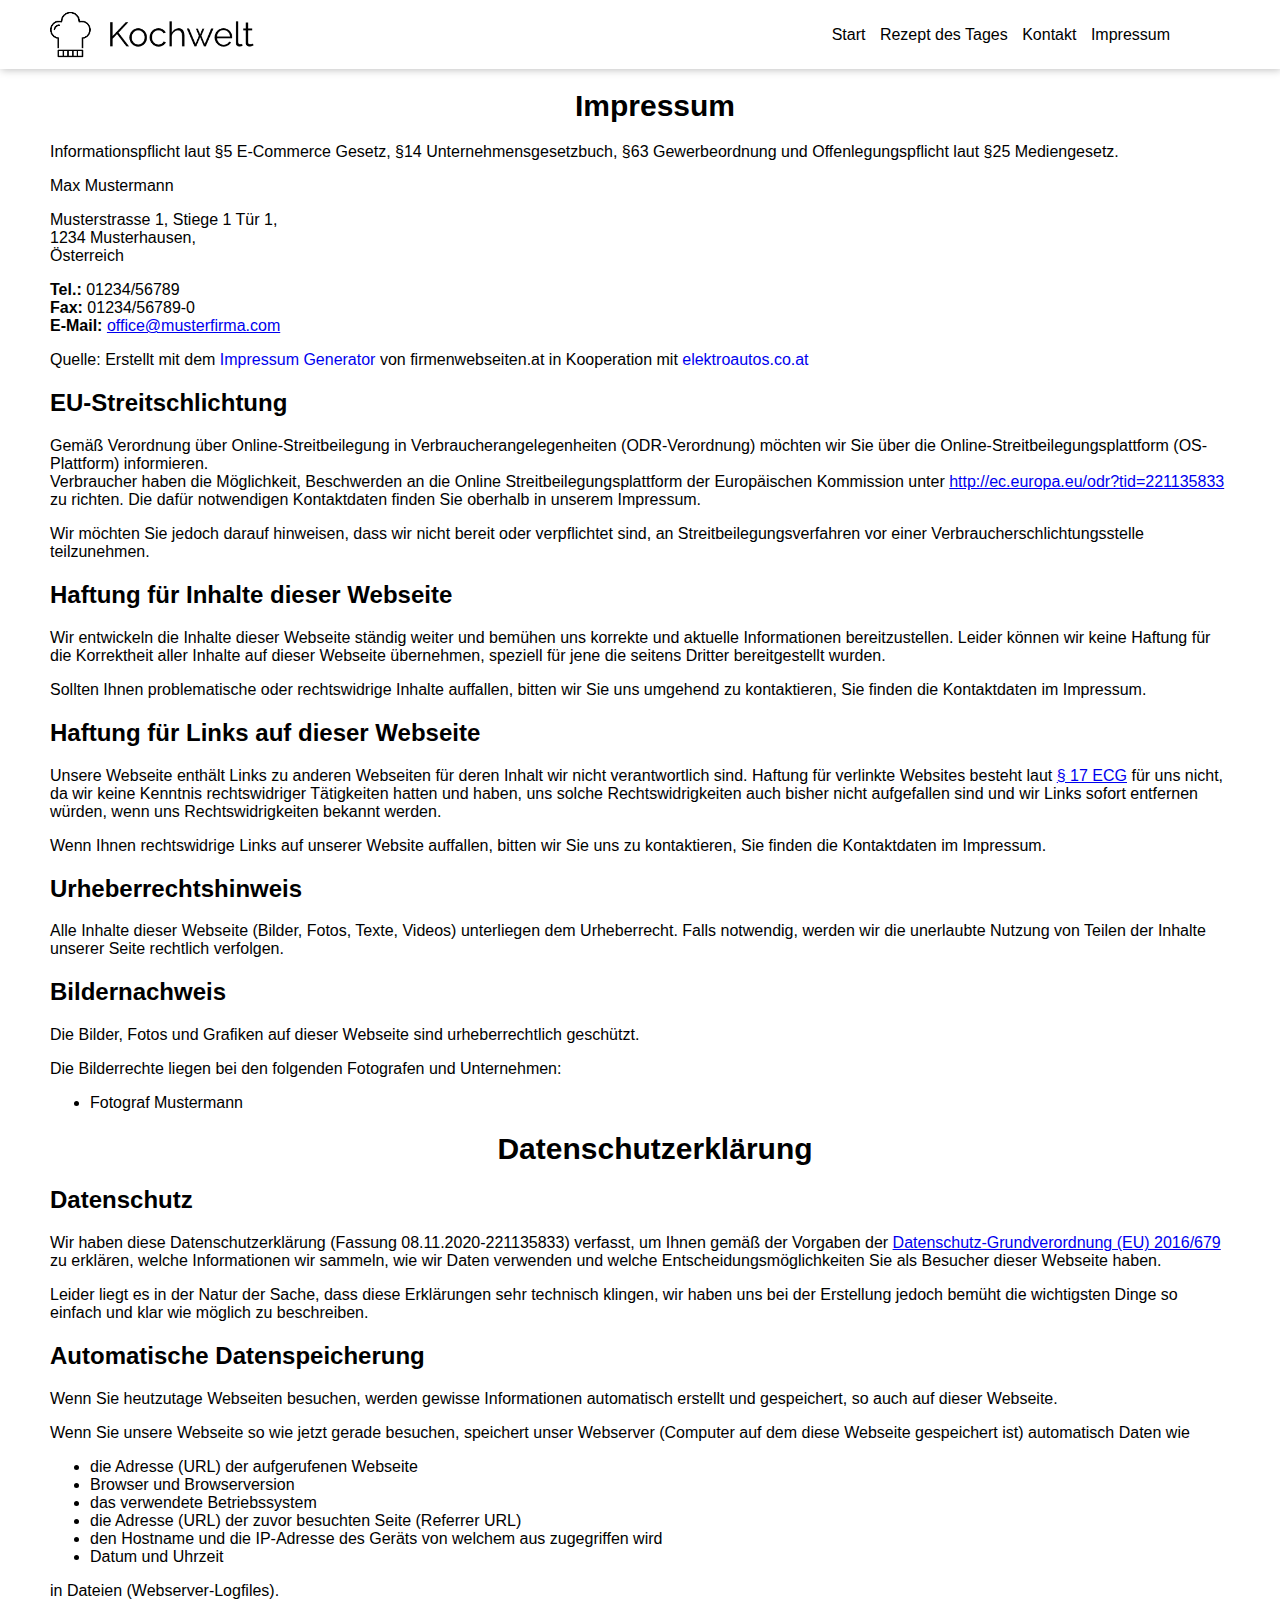
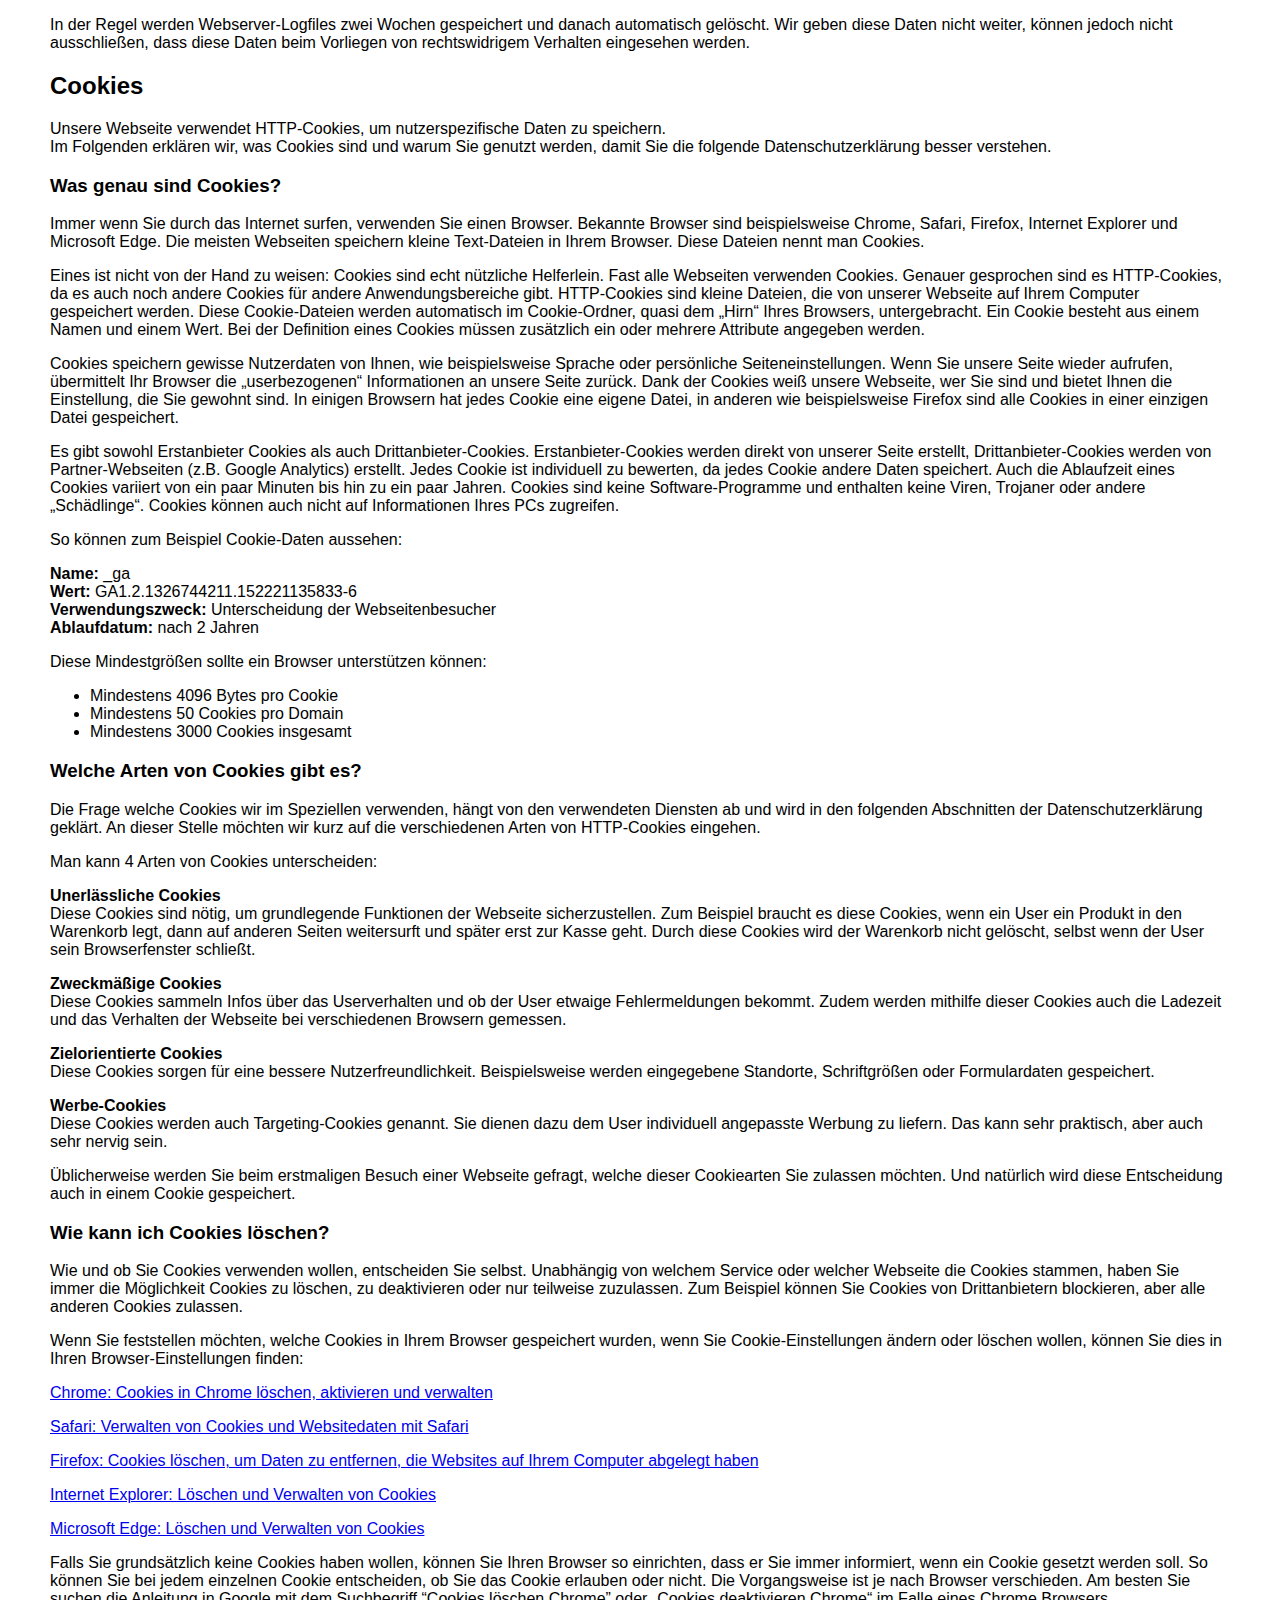
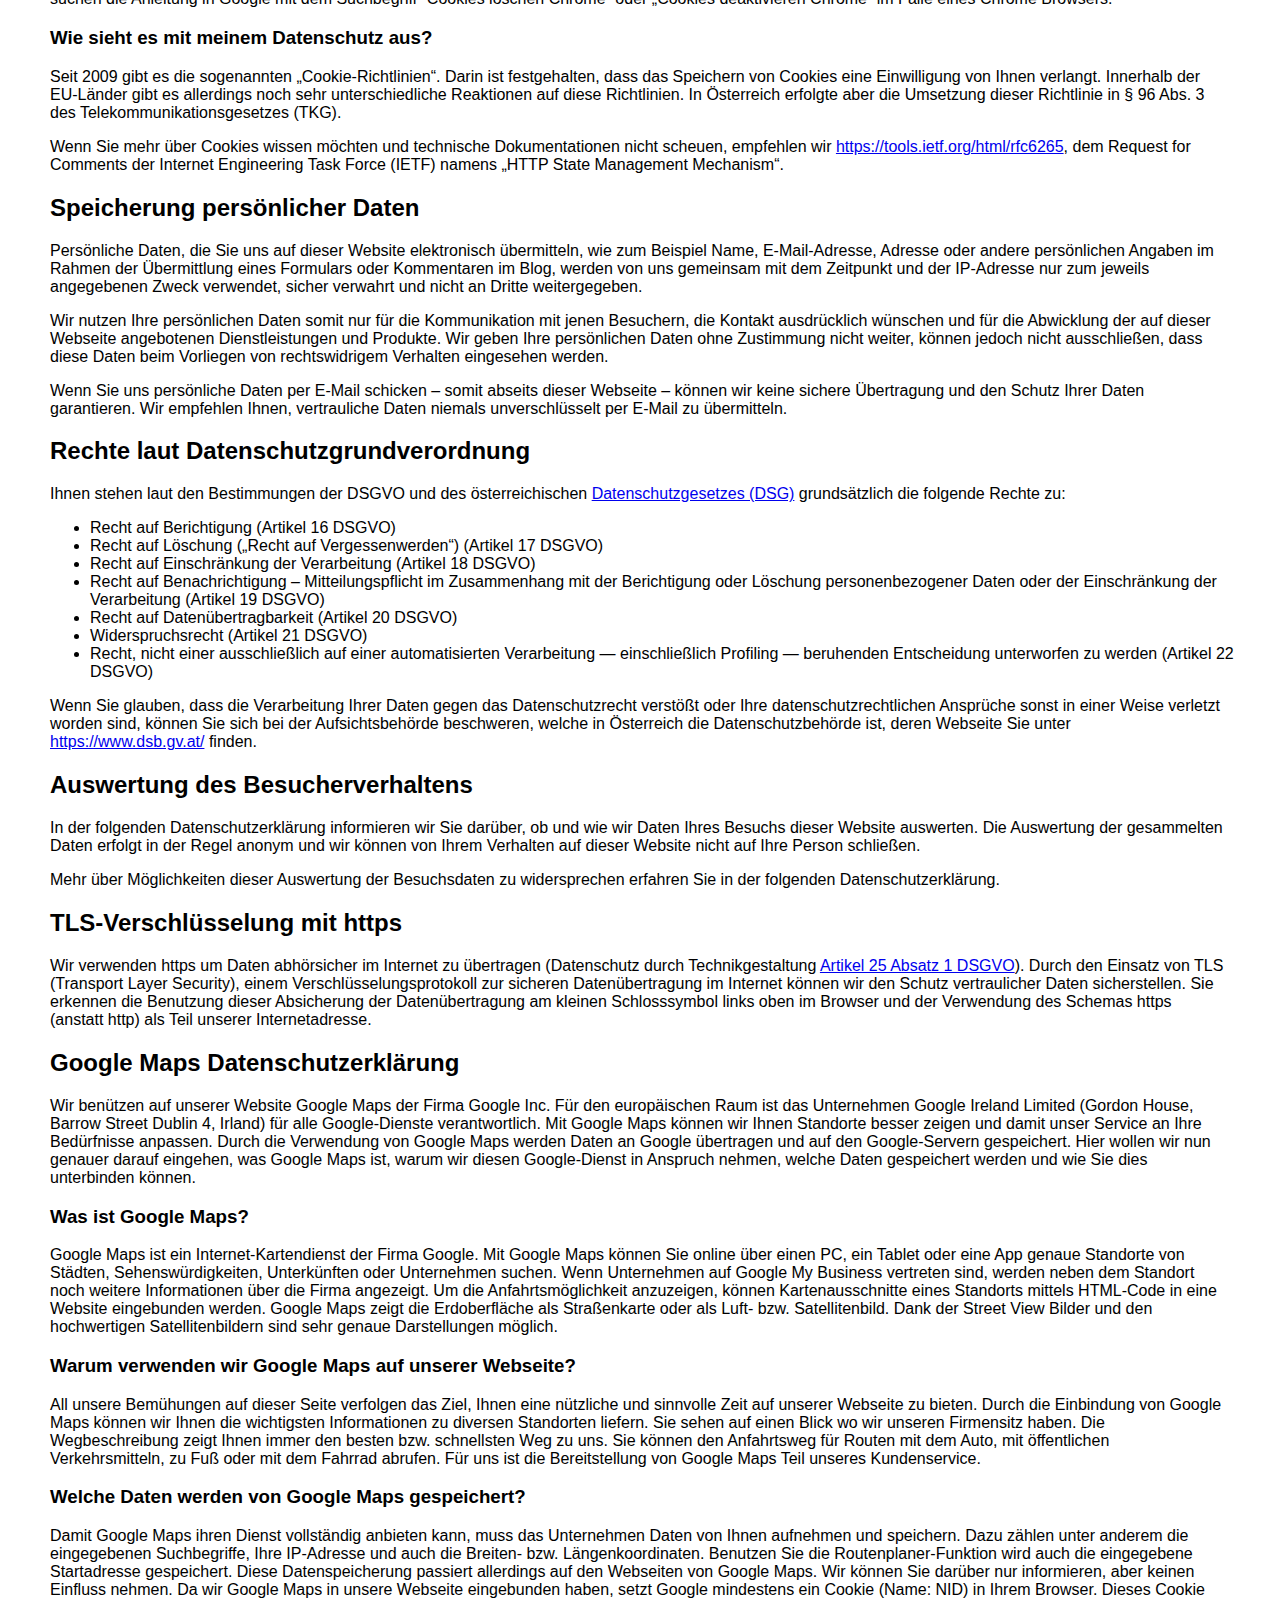
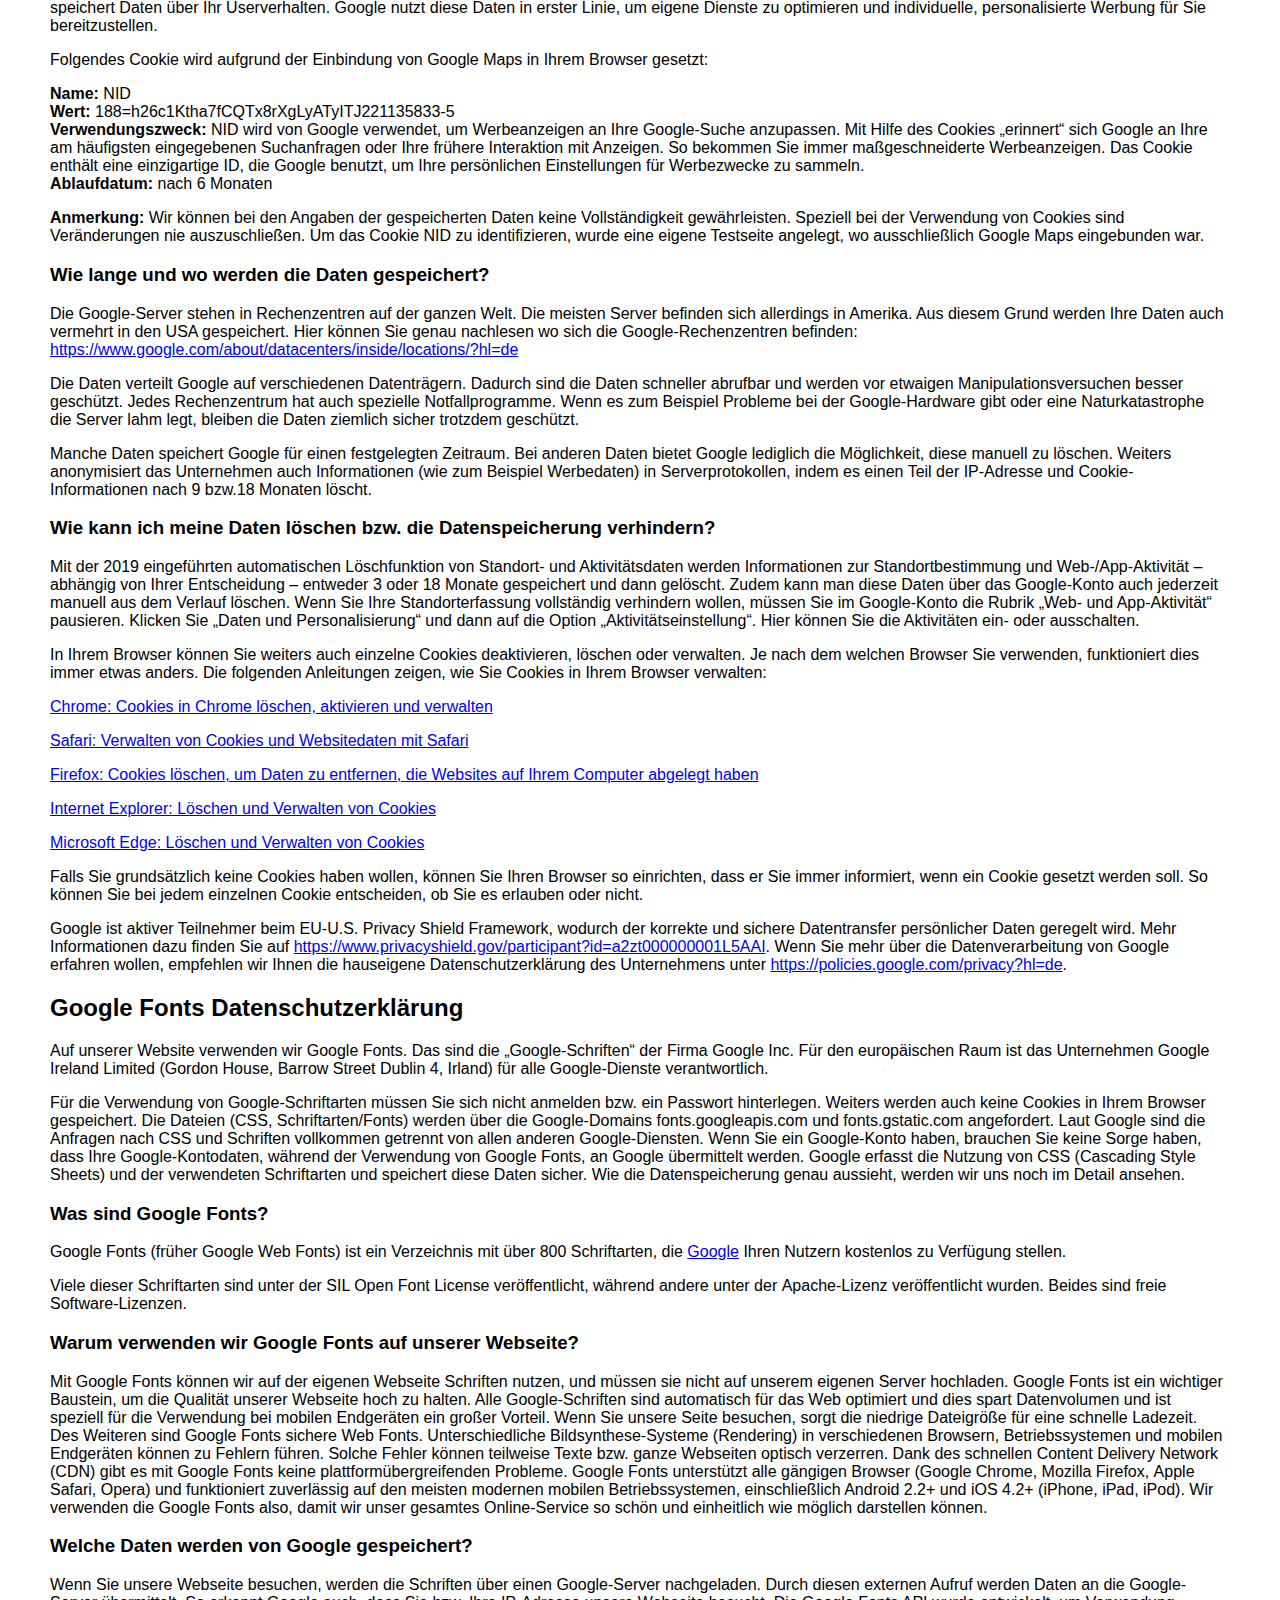
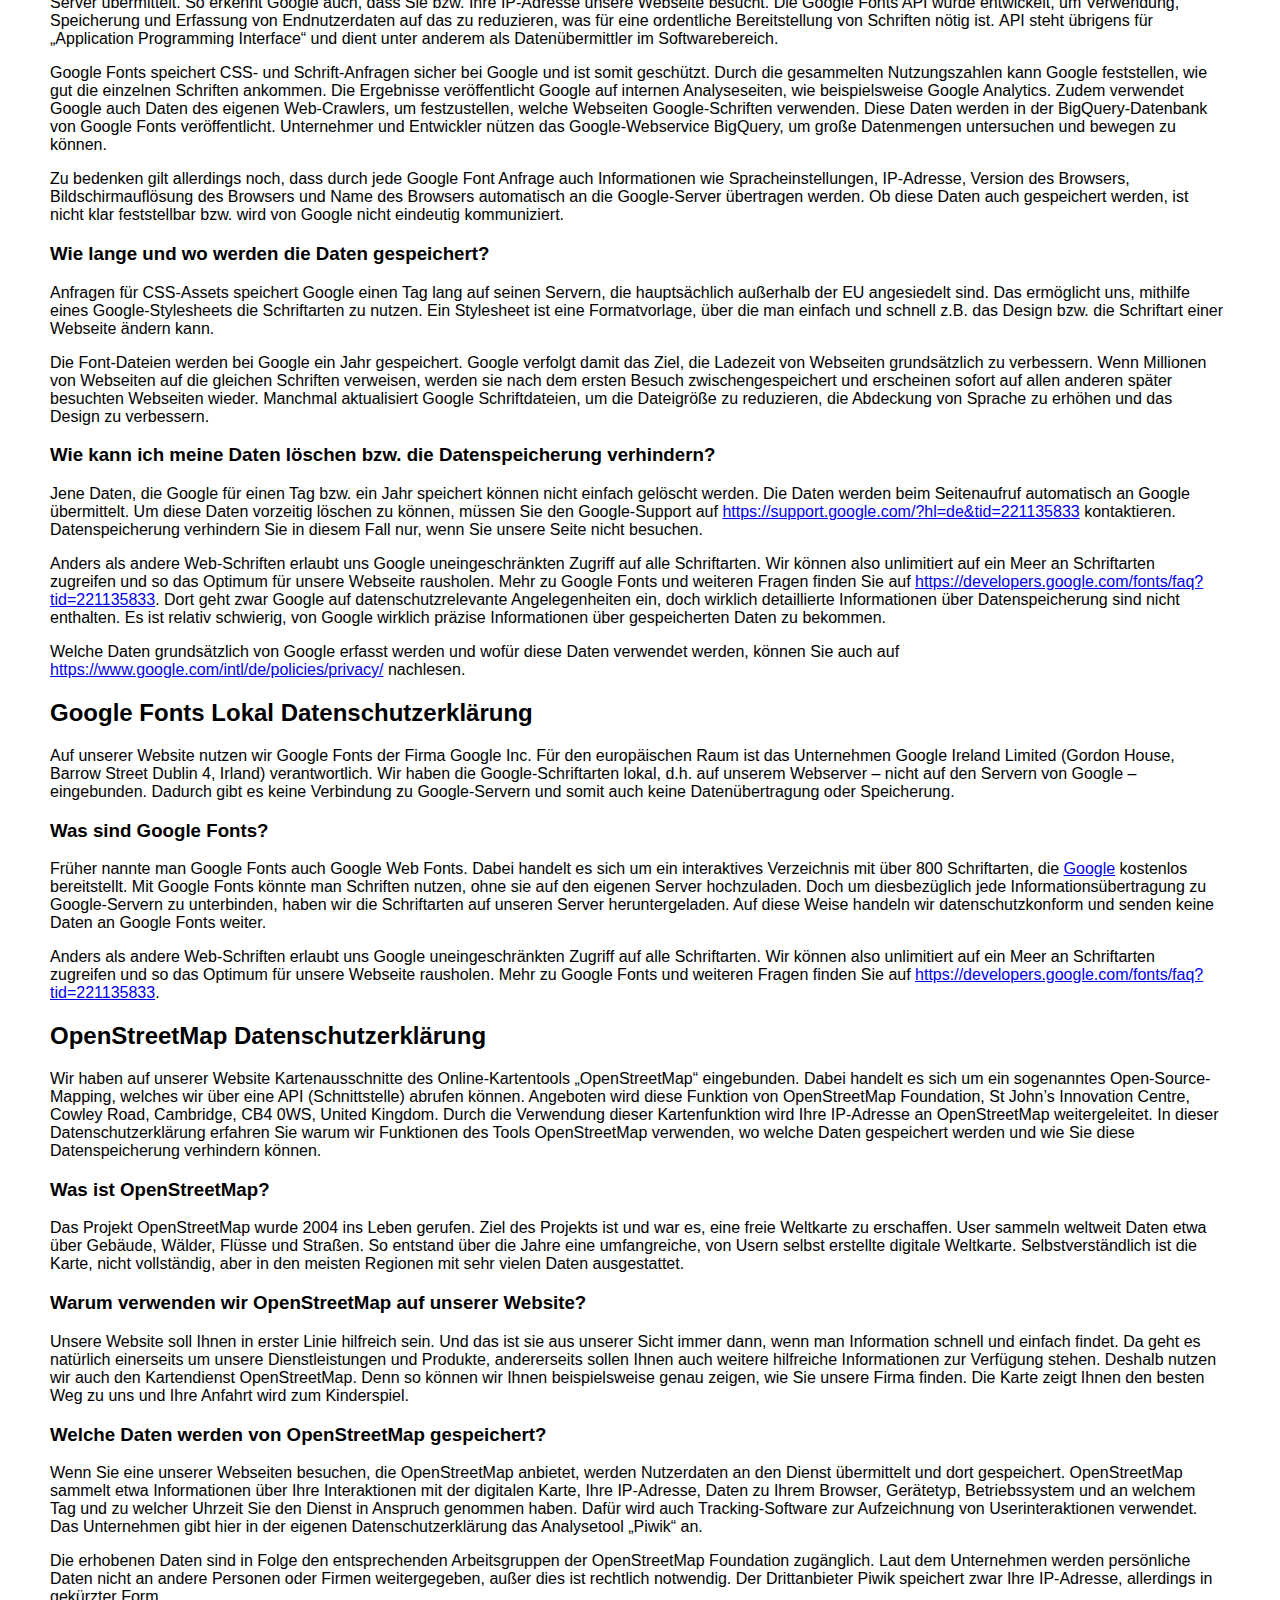
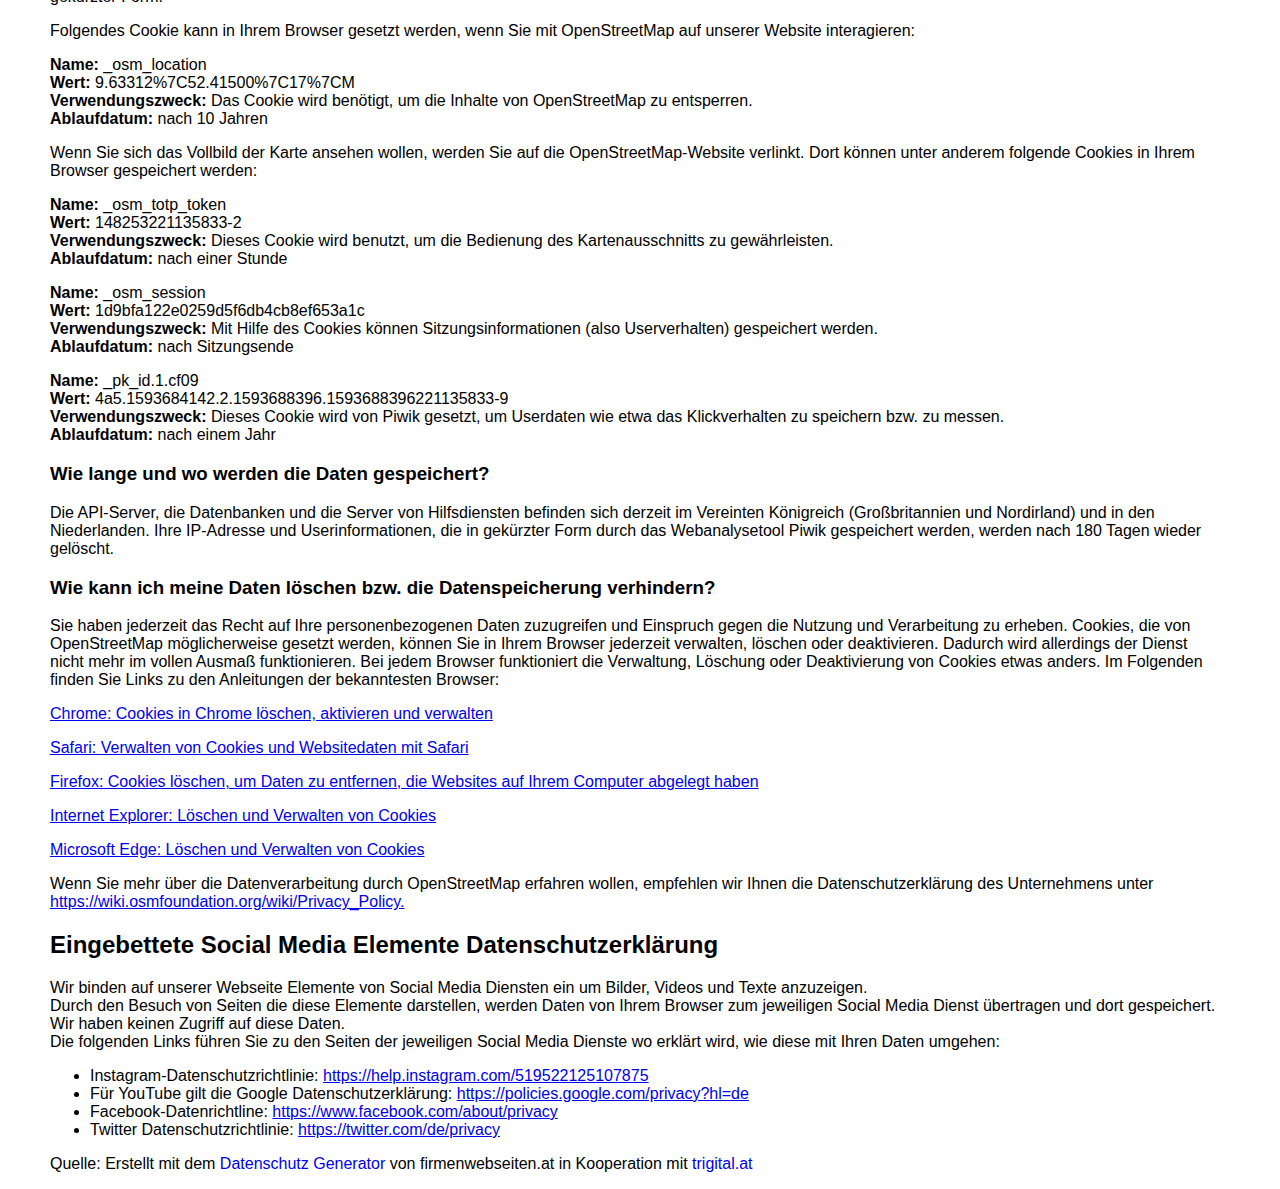
==== impressum.html @ 12440392 "second commit" ====
<html>
<head>
    <meta charset='utf-8'>
    <meta http-equiv='X-UA-Compatible' content='IE=edge'>
    <title>Impressum</title>
    <link rel="icon" href="img/logo-favicon.ico" type="image/x-icon">
    <meta name='viewport' content='width=device-width, initial-scale=1'>
    <link rel='stylesheet' type='text/css' media='screen' href='main.css'>
    <script src='main.js'></script>
    <script src="kochwelt.js"></script>
    <link rel="stylesheet" href="footer-menu.css">
    <link rel="stylesheet" href="kochwelt.css">
    <style>
        body {
            font-family: 'Raleway', sans-serif;
            
        }
        .impressum1{
            padding-left: 50px;
            padding-right: 20px;
        }
    </style>

</head>
<body>

    <div class="overflow-hidden">
        <!-- Menu Responsive -->
        <img onclick="showMenu()" class="menu-bar" src="img/bars-solid.svg">
        <div class="overlay-menu" id="menu">
            <a href="index.html">Start</a>
            <a href="rezeptdestages.html">Rezept des Tages</a>
            <a onclick="buttonClose()" href="#contact">Kontakt</a>
            <a onclick="buttonClose()" href="impressum.html">Impressum</a>

            <button onclick="buttonClose()" class="close-button">
                Close
            </button>

        </div>

        <div class="Menu" class="show-menu" id="menu">
            <a href="index.html"><img src="img/logo.png"></a>
            <div class="menu-links">
                <a href="index.html">Start</a>
                <a href="rezeptdestages.html">Rezept des Tages</a>
                <a href="#contact">Kontakt</a>
                <a href="impressum.html">Impressum</a>
            </div>
        </div>
<div class="impressum1">
    <h1 class="adsimple-221135833">Impressum</h1>
    <p class="adsimple-221135833">Informationspflicht laut §5 E-Commerce Gesetz, §14 Unternehmensgesetzbuch, §63 Gewerbeordnung und Offenlegungspflicht laut §25 Mediengesetz.</p>
    <p class="adsimple-221135833">
    <p>Max Mustermann</p>
    <p class="adsimple-221135833">Musterstrasse 1, Stiege 1 Tür 1, <br />1234 Musterhausen, <br />Österreich</p>
    <p class="adsimple-221135833">
    <strong>Tel.:</strong> 01234/56789<br />
    <strong>Fax:</strong> 01234/56789-0<br />
    <strong>E-Mail:</strong> <a href="mailto:office@musterfirma.com">office@musterfirma.com</a>
    </p>
    <p style="margin-top:15px;">Quelle: Erstellt mit dem <a title="Impressum Generator von firmenwebseiten.at" href="https://www.firmenwebseiten.at/impressum-generator/" target="_blank" rel="follow" style="text-decoration:none;">Impressum Generator</a> von firmenwebseiten.at in Kooperation mit <a href="https://www.elektroautos.co.at" target="_blank" rel="follow" title="" style="text-decoration:none;">elektroautos.co.at</a>
    </p>
    <h2 class="adsimple-221135833">EU-Streitschlichtung</h2>
    <p>Gemäß Verordnung über Online-Streitbeilegung in Verbraucherangelegenheiten (ODR-Verordnung) möchten wir Sie über die Online-Streitbeilegungsplattform (OS-Plattform) informieren.<br />
    Verbraucher haben die Möglichkeit, Beschwerden an die Online Streitbeilegungsplattform der Europäischen Kommission unter <a class="adsimple-221135833" href="https://ec.europa.eu/consumers/odr/main/index.cfm?event=main.home2.show&lng=DE"  target="_blank"  class="external" rel="nofollow">http://ec.europa.eu/odr?tid=221135833</a> zu richten. Die dafür notwendigen Kontaktdaten finden Sie oberhalb in unserem Impressum.</p>
    <p>Wir möchten Sie jedoch darauf hinweisen, dass wir nicht bereit oder verpflichtet sind, an Streitbeilegungsverfahren vor einer Verbraucherschlichtungsstelle teilzunehmen.</p>
    <h2 class="adsimple-221135833">Haftung für Inhalte dieser Webseite</h2>
    <p>Wir entwickeln die Inhalte dieser Webseite ständig weiter und bemühen uns korrekte und aktuelle Informationen bereitzustellen. Leider können wir keine Haftung für die Korrektheit aller Inhalte auf dieser Webseite übernehmen, speziell für jene die seitens Dritter bereitgestellt wurden.</p>
    <p>Sollten Ihnen problematische oder rechtswidrige Inhalte auffallen, bitten wir Sie uns umgehend zu kontaktieren, Sie finden die Kontaktdaten im Impressum.</p>
    <h2 class="adsimple-221135833">Haftung für Links auf dieser Webseite</h2>
    <p>Unsere Webseite enthält Links zu anderen Webseiten für deren Inhalt wir nicht verantwortlich sind. Haftung für verlinkte Websites besteht laut <a class="adsimple-221135833" href="https://www.ris.bka.gv.at/Dokument.wxe?Abfrage=Bundesnormen&Dokumentnummer=NOR40025813&tid=221135833" target="_blank" rel="noopener nofollow" class="external">§ 17 ECG</a> für uns nicht, da wir keine Kenntnis rechtswidriger Tätigkeiten hatten und haben, uns solche Rechtswidrigkeiten auch bisher nicht aufgefallen sind und wir Links sofort entfernen würden, wenn uns Rechtswidrigkeiten bekannt werden.</p>
    <p>Wenn Ihnen rechtswidrige Links auf unserer Website auffallen, bitten wir Sie uns zu kontaktieren, Sie finden die Kontaktdaten im Impressum.</p>
    <h2 class="adsimple-221135833">Urheberrechtshinweis</h2>
    <p>Alle Inhalte dieser Webseite (Bilder, Fotos, Texte, Videos) unterliegen dem Urheberrecht. Falls notwendig, werden wir die unerlaubte Nutzung von Teilen der Inhalte unserer Seite rechtlich verfolgen.</p>
    <h2 class="adsimple-221135833">Bildernachweis</h2>
    <p>Die Bilder, Fotos und Grafiken auf dieser Webseite sind urheberrechtlich geschützt.</p>
    <p>Die Bilderrechte liegen bei den folgenden Fotografen und Unternehmen:</p>
    <ul class="adsimple-221135833">
    <li class="adsimple-221135833">Fotograf Mustermann</li>
    </ul>
    <h1 class="adsimple-221135833">Datenschutzerklärung</h1>
    <h2 class="adsimple-221135833">Datenschutz</h2>
    <p>Wir haben diese Datenschutzerklärung (Fassung 08.11.2020-221135833) verfasst, um Ihnen gemäß der Vorgaben der <a class="adsimple-221135833" href="https://eur-lex.europa.eu/legal-content/DE/ALL/?uri=celex%3A32016R0679&tid=221135833" target="_blank" rel="noopener noreferrer nofollow" class="external">Datenschutz-Grundverordnung (EU) 2016/679</a> zu erklären, welche Informationen wir sammeln, wie wir Daten verwenden und welche Entscheidungsmöglichkeiten Sie als Besucher dieser Webseite haben.</p>
    <p>Leider liegt es in der Natur der Sache, dass diese Erklärungen sehr technisch klingen, wir haben uns bei der Erstellung jedoch bemüht die wichtigsten Dinge so einfach und klar wie möglich zu beschreiben.</p>
    <h2 class="adsimple-221135833">Automatische Datenspeicherung</h2>
    <p>Wenn Sie heutzutage Webseiten besuchen, werden gewisse Informationen automatisch erstellt und gespeichert, so auch auf dieser Webseite.</p>
    <p>Wenn Sie unsere Webseite so wie jetzt gerade besuchen, speichert unser Webserver (Computer auf dem diese Webseite gespeichert ist) automatisch Daten wie</p>
    <ul class="adsimple-221135833">
    <li class="adsimple-221135833">die Adresse (URL) der aufgerufenen Webseite</li>
    <li class="adsimple-221135833">Browser und Browserversion</li>
    <li class="adsimple-221135833">das verwendete Betriebssystem</li>
    <li class="adsimple-221135833">die Adresse (URL) der zuvor besuchten Seite (Referrer URL)</li>
    <li class="adsimple-221135833">den Hostname und die IP-Adresse des Geräts von welchem aus zugegriffen wird</li>
    <li class="adsimple-221135833">Datum und Uhrzeit</li>
    </ul>
    <p>in Dateien (Webserver-Logfiles).</p>
    <p>In der Regel werden Webserver-Logfiles zwei Wochen gespeichert und danach automatisch gelöscht. Wir geben diese Daten nicht weiter, können jedoch nicht ausschließen, dass diese Daten beim Vorliegen von rechtswidrigem Verhalten eingesehen werden.</p>
    <h2 class="adsimple-221135833">Cookies</h2>
    <p>Unsere Webseite verwendet HTTP-Cookies, um nutzerspezifische Daten zu speichern.<br />
    Im Folgenden erklären wir, was Cookies sind und warum Sie genutzt werden, damit Sie die folgende Datenschutzerklärung besser verstehen.</p>
    <h3 class="adsimple-221135833">Was genau sind Cookies?</h3>
    <p>Immer wenn Sie durch das Internet surfen, verwenden Sie einen Browser. Bekannte Browser sind beispielsweise Chrome, Safari, Firefox, Internet Explorer und Microsoft Edge. Die meisten Webseiten speichern kleine Text-Dateien in Ihrem Browser. Diese Dateien nennt man Cookies.</p>
    <p>Eines ist nicht von der Hand zu weisen: Cookies sind echt nützliche Helferlein. Fast alle Webseiten verwenden Cookies. Genauer gesprochen sind es HTTP-Cookies, da es auch noch andere Cookies für andere Anwendungsbereiche gibt. HTTP-Cookies sind kleine Dateien, die von unserer Webseite auf Ihrem Computer gespeichert werden. Diese Cookie-Dateien werden automatisch im Cookie-Ordner, quasi dem „Hirn“ Ihres Browsers, untergebracht. Ein Cookie besteht aus einem Namen und einem Wert. Bei der Definition eines Cookies müssen zusätzlich ein oder mehrere Attribute angegeben werden.</p>
    <p>Cookies speichern gewisse Nutzerdaten von Ihnen, wie beispielsweise Sprache oder persönliche Seiteneinstellungen. Wenn Sie unsere Seite wieder aufrufen, übermittelt Ihr Browser die „userbezogenen“ Informationen an unsere Seite zurück. Dank der Cookies weiß unsere Webseite, wer Sie sind und bietet Ihnen die Einstellung, die Sie gewohnt sind. In einigen Browsern hat jedes Cookie eine eigene Datei, in anderen wie beispielsweise Firefox sind alle Cookies in einer einzigen Datei gespeichert.</p>
    <p>Es gibt sowohl Erstanbieter Cookies als auch Drittanbieter-Cookies. Erstanbieter-Cookies werden direkt von unserer Seite erstellt, Drittanbieter-Cookies werden von Partner-Webseiten (z.B. Google Analytics) erstellt. Jedes Cookie ist individuell zu bewerten, da jedes Cookie andere Daten speichert. Auch die Ablaufzeit eines Cookies variiert von ein paar Minuten bis hin zu ein paar Jahren. Cookies sind keine Software-Programme und enthalten keine Viren, Trojaner oder andere „Schädlinge“. Cookies können auch nicht auf Informationen Ihres PCs zugreifen.</p>
    <p>So können zum Beispiel Cookie-Daten aussehen:</p>
    <p>
    <strong class="adsimple-221135833">Name:</strong> _ga<br />
    <strong class="adsimple-221135833">Wert:</strong> GA1.2.1326744211.152221135833-6<br />
    <strong class="adsimple-221135833">Verwendungszweck:</strong> Unterscheidung der Webseitenbesucher<br />
    <strong class="adsimple-221135833">Ablaufdatum:</strong> nach 2 Jahren</p>
    <p>Diese Mindestgrößen sollte ein Browser unterstützen können:</p>
    <ul class="adsimple-221135833">
    <li class="adsimple-221135833">Mindestens 4096 Bytes pro Cookie</li>
    <li class="adsimple-221135833">Mindestens 50 Cookies pro Domain</li>
    <li class="adsimple-221135833">Mindestens 3000 Cookies insgesamt</li>
    </ul>
    <h3 class="adsimple-221135833">Welche Arten von Cookies gibt es?</h3>
    <p>Die Frage welche Cookies wir im Speziellen verwenden, hängt von den verwendeten Diensten ab und wird in den folgenden Abschnitten der Datenschutzerklärung geklärt. An dieser Stelle möchten wir kurz auf die verschiedenen Arten von HTTP-Cookies eingehen.</p>
    <p>Man kann 4 Arten von Cookies unterscheiden:</p>
    <p>
    <strong class="adsimple-221135833">Unerlässliche Cookies<br />
    </strong>Diese Cookies sind nötig, um grundlegende Funktionen der Webseite sicherzustellen. Zum Beispiel braucht es diese Cookies, wenn ein User ein Produkt in den Warenkorb legt, dann auf anderen Seiten weitersurft und später erst zur Kasse geht. Durch diese Cookies wird der Warenkorb nicht gelöscht, selbst wenn der User sein Browserfenster schließt.</p>
    <p>
    <strong class="adsimple-221135833">Zweckmäßige Cookies<br />
    </strong>Diese Cookies sammeln Infos über das Userverhalten und ob der User etwaige Fehlermeldungen bekommt. Zudem werden mithilfe dieser Cookies auch die Ladezeit und das Verhalten der Webseite bei verschiedenen Browsern gemessen.</p>
    <p>
    <strong class="adsimple-221135833">Zielorientierte Cookies<br />
    </strong>Diese Cookies sorgen für eine bessere Nutzerfreundlichkeit. Beispielsweise werden eingegebene Standorte, Schriftgrößen oder Formulardaten gespeichert.</p>
    <p>
    <strong class="adsimple-221135833">Werbe-Cookies<br />
    </strong>Diese Cookies werden auch Targeting-Cookies genannt. Sie dienen dazu dem User individuell angepasste Werbung zu liefern. Das kann sehr praktisch, aber auch sehr nervig sein.</p>
    <p>Üblicherweise werden Sie beim erstmaligen Besuch einer Webseite gefragt, welche dieser Cookiearten Sie zulassen möchten. Und natürlich wird diese Entscheidung auch in einem Cookie gespeichert.</p>
    <h3 class="adsimple-221135833">Wie kann ich Cookies löschen?</h3>
    <p>Wie und ob Sie Cookies verwenden wollen, entscheiden Sie selbst. Unabhängig von welchem Service oder welcher Webseite die Cookies stammen, haben Sie immer die Möglichkeit Cookies zu löschen, zu deaktivieren oder nur teilweise zuzulassen. Zum Beispiel können Sie Cookies von Drittanbietern blockieren, aber alle anderen Cookies zulassen.</p>
    <p>Wenn Sie feststellen möchten, welche Cookies in Ihrem Browser gespeichert wurden, wenn Sie Cookie-Einstellungen ändern oder löschen wollen, können Sie dies in Ihren Browser-Einstellungen finden:</p>
    <p>
    <a class="adsimple-221135833" href="https://support.google.com/chrome/answer/95647?tid=221135833" target="_blank" rel="noopener noreferrer nofollow" class="external">Chrome: Cookies in Chrome löschen, aktivieren und verwalten</a>
    </p>
    <p>
    <a class="adsimple-221135833" href="https://support.apple.com/de-at/guide/safari/sfri11471/mac?tid=221135833" target="_blank" rel="noopener noreferrer nofollow" class="external">Safari: Verwalten von Cookies und Websitedaten mit Safari</a>
    </p>
    <p>
    <a class="adsimple-221135833" href="https://support.mozilla.org/de/kb/cookies-und-website-daten-in-firefox-loschen?tid=221135833" target="_blank" rel="noopener noreferrer nofollow" class="external">Firefox: Cookies löschen, um Daten zu entfernen, die Websites auf Ihrem Computer abgelegt haben</a>
    </p>
    <p>
    <a class="adsimple-221135833" href="https://support.microsoft.com/de-at/help/17442/windows-internet-explorer-delete-manage-cookies?tid=221135833" target="_blank" rel="noopener noreferrer nofollow" class="external">Internet Explorer: Löschen und Verwalten von Cookies</a>
    </p>
    <p>
    <a class="adsimple-221135833" href="https://support.microsoft.com/de-at/help/4027947/windows-delete-cookies?tid=221135833" target="_blank" rel="noopener noreferrer nofollow" class="external">Microsoft Edge: Löschen und Verwalten von Cookies</a>
    </p>
    <p>Falls Sie grundsätzlich keine Cookies haben wollen, können Sie Ihren Browser so einrichten, dass er Sie immer informiert, wenn ein Cookie gesetzt werden soll. So können Sie bei jedem einzelnen Cookie entscheiden, ob Sie das Cookie erlauben oder nicht. Die Vorgangsweise ist je nach Browser verschieden. Am besten Sie suchen die Anleitung in Google mit dem Suchbegriff “Cookies löschen Chrome” oder „Cookies deaktivieren Chrome“ im Falle eines Chrome Browsers.</p>
    <h3 class="adsimple-221135833">Wie sieht es mit meinem Datenschutz aus?</h3>
    <p>Seit 2009 gibt es die sogenannten „Cookie-Richtlinien“. Darin ist festgehalten, dass das Speichern von Cookies eine Einwilligung von Ihnen verlangt. Innerhalb der EU-Länder gibt es allerdings noch sehr unterschiedliche Reaktionen auf diese Richtlinien. In Österreich erfolgte aber die Umsetzung dieser Richtlinie in § 96 Abs. 3 des Telekommunikationsgesetzes (TKG).</p>
    <p>Wenn Sie mehr über Cookies wissen möchten und technische Dokumentationen nicht scheuen, empfehlen wir <a class="adsimple-221135833" href="https://tools.ietf.org/html/rfc6265" target="_blank" rel="nofollow noopener noreferrer" class="external">https://tools.ietf.org/html/rfc6265</a>, dem Request for Comments der Internet Engineering Task Force (IETF) namens „HTTP State Management Mechanism“.</p>
    <h2 class="adsimple-221135833">Speicherung persönlicher Daten</h2>
    <p>Persönliche Daten, die Sie uns auf dieser Website elektronisch übermitteln, wie zum Beispiel Name, E-Mail-Adresse, Adresse oder andere persönlichen Angaben im Rahmen der Übermittlung eines Formulars oder Kommentaren im Blog, werden von uns gemeinsam mit dem Zeitpunkt und der IP-Adresse nur zum jeweils angegebenen Zweck verwendet, sicher verwahrt und nicht an Dritte weitergegeben.</p>
    <p>Wir nutzen Ihre persönlichen Daten somit nur für die Kommunikation mit jenen Besuchern, die Kontakt ausdrücklich wünschen und für die Abwicklung der auf dieser Webseite angebotenen Dienstleistungen und Produkte. Wir geben Ihre persönlichen Daten ohne Zustimmung nicht weiter, können jedoch nicht ausschließen, dass diese Daten beim Vorliegen von rechtswidrigem Verhalten eingesehen werden.</p>
    <p>Wenn Sie uns persönliche Daten per E-Mail schicken – somit abseits dieser Webseite – können wir keine sichere Übertragung und den Schutz Ihrer Daten garantieren. Wir empfehlen Ihnen, vertrauliche Daten niemals unverschlüsselt per E-Mail zu übermitteln.</p>
    <h2 class="adsimple-221135833">Rechte laut Datenschutzgrundverordnung</h2>
    <p>Ihnen stehen laut den Bestimmungen der DSGVO und des österreichischen <a class="adsimple-221135833" href="https://www.ris.bka.gv.at/GeltendeFassung.wxe?Abfrage=Bundesnormen&Gesetzesnummer=10001597&tid=221135833" target="_blank" rel="noopener noreferrer nofollow" class="external">Datenschutzgesetzes (DSG)</a> grundsätzlich die folgende Rechte zu:</p>
    <ul class="adsimple-221135833">
    <li class="adsimple-221135833">Recht auf Berichtigung (Artikel 16 DSGVO)</li>
    <li class="adsimple-221135833">Recht auf Löschung („Recht auf Vergessenwerden“) (Artikel 17 DSGVO)</li>
    <li class="adsimple-221135833">Recht auf Einschränkung der Verarbeitung (Artikel 18 DSGVO)</li>
    <li class="adsimple-221135833">Recht auf Benachrichtigung – Mitteilungspflicht im Zusammenhang mit der Berichtigung oder Löschung personenbezogener Daten oder der Einschränkung der Verarbeitung (Artikel 19 DSGVO)</li>
    <li class="adsimple-221135833">Recht auf Datenübertragbarkeit (Artikel 20 DSGVO)</li>
    <li class="adsimple-221135833">Widerspruchsrecht (Artikel 21 DSGVO)</li>
    <li class="adsimple-221135833">Recht, nicht einer ausschließlich auf einer automatisierten Verarbeitung — einschließlich Profiling — beruhenden Entscheidung unterworfen zu werden (Artikel 22 DSGVO)</li>
    </ul>
    <p>Wenn Sie glauben, dass die Verarbeitung Ihrer Daten gegen das Datenschutzrecht verstößt oder Ihre datenschutzrechtlichen Ansprüche sonst in einer Weise verletzt worden sind, können Sie sich bei der Aufsichtsbehörde beschweren, welche in Österreich die Datenschutzbehörde ist, deren Webseite Sie unter <a class="adsimple-221135833" href="https://www.dsb.gv.at/?tid=221135833" class="external" rel="nofollow">https://www.dsb.gv.at/</a> finden.</p>
    <h2 class="adsimple-221135833">Auswertung des Besucherverhaltens</h2>
    <p>In der folgenden Datenschutzerklärung informieren wir Sie darüber, ob und wie wir Daten Ihres Besuchs dieser Website auswerten. Die Auswertung der gesammelten Daten erfolgt in der Regel anonym und wir können von Ihrem Verhalten auf dieser Website nicht auf Ihre Person schließen.</p>
    <p>Mehr über Möglichkeiten dieser Auswertung der Besuchsdaten zu widersprechen erfahren Sie in der folgenden Datenschutzerklärung.</p>
    <h2 class="adsimple-221135833">TLS-Verschlüsselung mit https</h2>
    <p>Wir verwenden https um Daten abhörsicher im Internet zu übertragen (Datenschutz durch Technikgestaltung <a class="adsimple-221135833" href="https://eur-lex.europa.eu/legal-content/DE/TXT/HTML/?uri=CELEX:32016R0679&from=DE&tid=221135833" target="_blank" rel="noopener noreferrer nofollow" class="external">Artikel 25 Absatz 1 DSGVO</a>). Durch den Einsatz von TLS (Transport Layer Security), einem Verschlüsselungsprotokoll zur sicheren Datenübertragung im Internet können wir den Schutz vertraulicher Daten sicherstellen. Sie erkennen die Benutzung dieser Absicherung der Datenübertragung am kleinen Schlosssymbol links oben im Browser und der Verwendung des Schemas https (anstatt http) als Teil unserer Internetadresse.</p>
    <h2 class="adsimple-221135833">Google Maps Datenschutzerklärung</h2>
    <p>Wir benützen auf unserer Website Google Maps der Firma Google Inc. Für den europäischen Raum ist das Unternehmen Google Ireland Limited (Gordon House, Barrow Street Dublin 4, Irland) für alle Google-Dienste verantwortlich. Mit Google Maps können wir Ihnen Standorte besser zeigen und damit unser Service an Ihre Bedürfnisse anpassen. Durch die Verwendung von Google Maps werden Daten an Google übertragen und auf den Google-Servern gespeichert. Hier wollen wir nun genauer darauf eingehen, was Google Maps ist, warum wir diesen Google-Dienst in Anspruch nehmen, welche Daten gespeichert werden und wie Sie dies unterbinden können.</p>
    <h3 class="adsimple-221135833">Was ist Google Maps?</h3>
    <p>Google Maps ist ein Internet-Kartendienst der Firma Google. Mit Google Maps können Sie online über einen PC, ein Tablet oder eine App genaue Standorte von Städten, Sehenswürdigkeiten, Unterkünften oder Unternehmen suchen. Wenn Unternehmen auf Google My Business vertreten sind, werden neben dem Standort noch weitere Informationen über die Firma angezeigt. Um die Anfahrtsmöglichkeit anzuzeigen, können Kartenausschnitte eines Standorts mittels HTML-Code in eine Website eingebunden werden. Google Maps zeigt die Erdoberfläche als Straßenkarte oder als Luft- bzw. Satellitenbild. Dank der Street View Bilder und den hochwertigen Satellitenbildern sind sehr genaue Darstellungen möglich.</p>
    <h3 class="adsimple-221135833">Warum verwenden wir Google Maps auf unserer Webseite?</h3>
    <p>All unsere Bemühungen auf dieser Seite verfolgen das Ziel, Ihnen eine nützliche und sinnvolle Zeit auf unserer Webseite zu bieten. Durch die Einbindung von Google Maps können wir Ihnen die wichtigsten Informationen zu diversen Standorten liefern. Sie sehen auf einen Blick wo wir unseren Firmensitz haben. Die Wegbeschreibung zeigt Ihnen immer den besten bzw. schnellsten Weg zu uns. Sie können den Anfahrtsweg für Routen mit dem Auto, mit öffentlichen Verkehrsmitteln, zu Fuß oder mit dem Fahrrad abrufen. Für uns ist die Bereitstellung von Google Maps Teil unseres Kundenservice.</p>
    <h3 class="adsimple-221135833">Welche Daten werden von Google Maps gespeichert?</h3>
    <p>Damit Google Maps ihren Dienst vollständig anbieten kann, muss das Unternehmen Daten von Ihnen aufnehmen und speichern. Dazu zählen unter anderem die eingegebenen Suchbegriffe, Ihre IP-Adresse und auch die Breiten- bzw. Längenkoordinaten. Benutzen Sie die Routenplaner-Funktion wird auch die eingegebene Startadresse gespeichert. Diese Datenspeicherung passiert allerdings auf den Webseiten von Google Maps. Wir können Sie darüber nur informieren, aber keinen Einfluss nehmen. Da wir Google Maps in unsere Webseite eingebunden haben, setzt Google mindestens ein Cookie (Name: NID) in Ihrem Browser. Dieses Cookie speichert Daten über Ihr Userverhalten. Google nutzt diese Daten in erster Linie, um eigene Dienste zu optimieren und individuelle, personalisierte Werbung für Sie bereitzustellen.</p>
    <p>Folgendes Cookie wird aufgrund der Einbindung von Google Maps in Ihrem Browser gesetzt:</p>
    <p>
    <strong class="adsimple-221135833">Name:</strong> NID<br />
    <strong class="adsimple-221135833">Wert:</strong> 188=h26c1Ktha7fCQTx8rXgLyATyITJ221135833-5<br />
    <strong class="adsimple-221135833">Verwendungszweck:</strong> NID wird von Google verwendet, um Werbeanzeigen an Ihre Google-Suche anzupassen. Mit Hilfe des Cookies „erinnert“ sich Google an Ihre am häufigsten eingegebenen Suchanfragen oder Ihre frühere Interaktion mit Anzeigen. So bekommen Sie immer maßgeschneiderte Werbeanzeigen. Das Cookie enthält eine einzigartige ID, die Google benutzt, um Ihre persönlichen Einstellungen für Werbezwecke zu sammeln.<br />
    <strong class="adsimple-221135833">Ablaufdatum:</strong> nach 6 Monaten</p>
    <p>
    <strong class="adsimple-221135833">Anmerkung:</strong> Wir können bei den Angaben der gespeicherten Daten keine Vollständigkeit gewährleisten. Speziell bei der Verwendung von Cookies sind Veränderungen nie auszuschließen. Um das Cookie NID zu identifizieren, wurde eine eigene Testseite angelegt, wo ausschließlich Google Maps eingebunden war.</p>
    <h3 class="adsimple-221135833">Wie lange und wo werden die Daten gespeichert?</h3>
    <p>Die Google-Server stehen in Rechenzentren auf der ganzen Welt. Die meisten Server befinden sich allerdings in Amerika. Aus diesem Grund werden Ihre Daten auch vermehrt in den USA gespeichert. Hier können Sie genau nachlesen wo sich die Google-Rechenzentren befinden: <a class="adsimple-221135833" href="https://www.google.com/about/datacenters/inside/locations/?hl=de" target="_blank" rel="noopener noreferrer nofollow" class="external">https://www.google.com/about/datacenters/inside/locations/?hl=de</a>
    </p>
    <p>Die Daten verteilt Google auf verschiedenen Datenträgern. Dadurch sind die Daten schneller abrufbar und werden vor etwaigen Manipulationsversuchen besser geschützt. Jedes Rechenzentrum hat auch spezielle Notfallprogramme. Wenn es zum Beispiel Probleme bei der Google-Hardware gibt oder eine Naturkatastrophe die Server lahm legt, bleiben die Daten ziemlich sicher trotzdem geschützt.</p>
    <p>Manche Daten speichert Google für einen festgelegten Zeitraum. Bei anderen Daten bietet Google lediglich die Möglichkeit, diese manuell zu löschen. Weiters anonymisiert das Unternehmen auch Informationen (wie zum Beispiel Werbedaten) in Serverprotokollen, indem es einen Teil der IP-Adresse und Cookie-Informationen nach 9 bzw.18 Monaten löscht.</p>
    <h3 class="adsimple-221135833">Wie kann ich meine Daten löschen bzw. die Datenspeicherung verhindern?</h3>
    <p>Mit der 2019 eingeführten automatischen Löschfunktion von Standort- und Aktivitätsdaten werden Informationen zur Standortbestimmung und Web-/App-Aktivität – abhängig von Ihrer Entscheidung – entweder 3 oder 18 Monate gespeichert und dann gelöscht. Zudem kann man diese Daten über das Google-Konto auch jederzeit manuell aus dem Verlauf löschen. Wenn Sie Ihre Standorterfassung vollständig verhindern wollen, müssen Sie im Google-Konto die Rubrik „Web- und App-Aktivität“ pausieren. Klicken Sie „Daten und Personalisierung“ und dann auf die Option „Aktivitätseinstellung“. Hier können Sie die Aktivitäten ein- oder ausschalten.</p>
    <p>In Ihrem Browser können Sie weiters auch einzelne Cookies deaktivieren, löschen oder verwalten. Je nach dem welchen Browser Sie verwenden, funktioniert dies immer etwas anders. Die folgenden Anleitungen zeigen, wie Sie Cookies in Ihrem Browser verwalten:</p>
    <p>
    <a class="adsimple-221135833" href="https://support.google.com/chrome/answer/95647?tid=221135833" target="_blank" rel="noopener noreferrer nofollow" class="external">Chrome: Cookies in Chrome löschen, aktivieren und verwalten</a>
    </p>
    <p>
    <a class="adsimple-221135833" href="https://support.apple.com/de-at/guide/safari/sfri11471/mac?tid=221135833" target="_blank" rel="noopener noreferrer nofollow" class="external">Safari: Verwalten von Cookies und Websitedaten mit Safari</a>
    </p>
    <p>
    <a class="adsimple-221135833" href="https://support.mozilla.org/de/kb/cookies-und-website-daten-in-firefox-loschen?tid=221135833" target="_blank" rel="noopener noreferrer nofollow" class="external">Firefox: Cookies löschen, um Daten zu entfernen, die Websites auf Ihrem Computer abgelegt haben</a>
    </p>
    <p>
    <a class="adsimple-221135833" href="https://support.microsoft.com/de-at/help/17442/windows-internet-explorer-delete-manage-cookies?tid=221135833" target="_blank" rel="noopener noreferrer nofollow" class="external">Internet Explorer: Löschen und Verwalten von Cookies</a>
    </p>
    <p>
    <a class="adsimple-221135833" href="https://support.microsoft.com/de-at/help/4027947/windows-delete-cookies?tid=221135833" target="_blank" rel="noopener noreferrer nofollow" class="external">Microsoft Edge: Löschen und Verwalten von Cookies</a>
    </p>
    <p>Falls Sie grundsätzlich keine Cookies haben wollen, können Sie Ihren Browser so einrichten, dass er Sie immer informiert, wenn ein Cookie gesetzt werden soll. So können Sie bei jedem einzelnen Cookie entscheiden, ob Sie es erlauben oder nicht.</p>
    <p>Google ist aktiver Teilnehmer beim EU-U.S. Privacy Shield Framework, wodurch der korrekte und sichere Datentransfer persönlicher Daten geregelt wird. Mehr Informationen dazu finden Sie auf <a class="adsimple-221135833" href="https://www.privacyshield.gov/participant?id=a2zt000000001L5AAI" target="_blank" rel="follow noopener noreferrer" class="external">https://www.privacyshield.gov/participant?id=a2zt000000001L5AAI</a>. Wenn Sie mehr über die Datenverarbeitung von Google erfahren wollen, empfehlen wir Ihnen die hauseigene Datenschutzerklärung des Unternehmens unter <a class="adsimple-221135833" href="https://policies.google.com/privacy?hl=de" target="_blank" rel="noopener noreferrer nofollow" class="external">https://policies.google.com/privacy?hl=de</a>.</p>
    <h2 class="adsimple-221135833">Google Fonts Datenschutzerklärung</h2>
    <p>Auf unserer Website verwenden wir Google Fonts. Das sind die „Google-Schriften“ der Firma Google Inc. Für den europäischen Raum ist das Unternehmen Google Ireland Limited (Gordon House, Barrow Street Dublin 4, Irland) für alle Google-Dienste verantwortlich.</p>
    <p>Für die Verwendung von Google-Schriftarten müssen Sie sich nicht anmelden bzw. ein Passwort hinterlegen. Weiters werden auch keine Cookies in Ihrem Browser gespeichert. Die Dateien (CSS, Schriftarten/Fonts) werden über die Google-Domains fonts.googleapis.com und fonts.gstatic.com angefordert. Laut Google sind die Anfragen nach CSS und Schriften vollkommen getrennt von allen anderen Google-Diensten. Wenn Sie ein Google-Konto haben, brauchen Sie keine Sorge haben, dass Ihre Google-Kontodaten, während der Verwendung von Google Fonts, an Google übermittelt werden. Google erfasst die Nutzung von CSS (Cascading Style Sheets) und der verwendeten Schriftarten und speichert diese Daten sicher. Wie die Datenspeicherung genau aussieht, werden wir uns noch im Detail ansehen.</p>
    <h3 class="adsimple-221135833">Was sind Google Fonts?</h3>
    <p>Google Fonts (früher Google Web Fonts) ist ein Verzeichnis mit über 800 Schriftarten, die <a class="adsimple-221135833" href="https://de.wikipedia.org/wiki/Google_LLC?tid=221135833" class="external" rel="nofollow">Google</a> Ihren Nutzern kostenlos zu Verfügung stellen.</p>
    <p>Viele dieser Schriftarten sind unter der SIL Open Font License veröffentlicht, während andere unter der Apache-Lizenz veröffentlicht wurden. Beides sind freie Software-Lizenzen.</p>
    <h3 class="adsimple-221135833">Warum verwenden wir Google Fonts auf unserer Webseite?</h3>
    <p>Mit Google Fonts können wir auf der eigenen Webseite Schriften nutzen, und müssen sie nicht auf unserem eigenen Server hochladen. Google Fonts ist ein wichtiger Baustein, um die Qualität unserer Webseite hoch zu halten. Alle Google-Schriften sind automatisch für das Web optimiert und dies spart Datenvolumen und ist speziell für die Verwendung bei mobilen Endgeräten ein großer Vorteil. Wenn Sie unsere Seite besuchen, sorgt die niedrige Dateigröße für eine schnelle Ladezeit. Des Weiteren sind Google Fonts sichere Web Fonts. Unterschiedliche Bildsynthese-Systeme (Rendering) in verschiedenen Browsern, Betriebssystemen und mobilen Endgeräten können zu Fehlern führen. Solche Fehler können teilweise Texte bzw. ganze Webseiten optisch verzerren. Dank des schnellen Content Delivery Network (CDN) gibt es mit Google Fonts keine plattformübergreifenden Probleme. Google Fonts unterstützt alle gängigen Browser (Google Chrome, Mozilla Firefox, Apple Safari, Opera) und funktioniert zuverlässig auf den meisten modernen mobilen Betriebssystemen, einschließlich Android 2.2+ und iOS 4.2+ (iPhone, iPad, iPod). Wir verwenden die Google Fonts also, damit wir unser gesamtes Online-Service so schön und einheitlich wie möglich darstellen können.</p>
    <h3 class="adsimple-221135833">Welche Daten werden von Google gespeichert?</h3>
    <p>Wenn Sie unsere Webseite besuchen, werden die Schriften über einen Google-Server nachgeladen. Durch diesen externen Aufruf werden Daten an die Google-Server übermittelt. So erkennt Google auch, dass Sie bzw. Ihre IP-Adresse unsere Webseite besucht. Die Google Fonts API wurde entwickelt, um Verwendung, Speicherung und Erfassung von Endnutzerdaten auf das zu reduzieren, was für eine ordentliche Bereitstellung von Schriften nötig ist. API steht übrigens für „Application Programming Interface“ und dient unter anderem als Datenübermittler im Softwarebereich.</p>
    <p>Google Fonts speichert CSS- und Schrift-Anfragen sicher bei Google und ist somit geschützt. Durch die gesammelten Nutzungszahlen kann Google feststellen, wie gut die einzelnen Schriften ankommen. Die Ergebnisse veröffentlicht Google auf internen Analyseseiten, wie beispielsweise Google Analytics. Zudem verwendet Google auch Daten des eigenen Web-Crawlers, um festzustellen, welche Webseiten Google-Schriften verwenden. Diese Daten werden in der BigQuery-Datenbank von Google Fonts veröffentlicht. Unternehmer und Entwickler nützen das Google-Webservice BigQuery, um große Datenmengen untersuchen und bewegen zu können.</p>
    <p>Zu bedenken gilt allerdings noch, dass durch jede Google Font Anfrage auch Informationen wie Spracheinstellungen, IP-Adresse, Version des Browsers, Bildschirmauflösung des Browsers und Name des Browsers automatisch an die Google-Server übertragen werden. Ob diese Daten auch gespeichert werden, ist nicht klar feststellbar bzw. wird von Google nicht eindeutig kommuniziert.</p>
    <h3 class="adsimple-221135833">Wie lange und wo werden die Daten gespeichert?</h3>
    <p>Anfragen für CSS-Assets speichert Google einen Tag lang auf seinen Servern, die hauptsächlich außerhalb der EU angesiedelt sind. Das ermöglicht uns, mithilfe eines Google-Stylesheets die Schriftarten zu nutzen. Ein Stylesheet ist eine Formatvorlage, über die man einfach und schnell z.B. das Design bzw. die Schriftart einer Webseite ändern kann.</p>
    <p>Die Font-Dateien werden bei Google ein Jahr gespeichert. Google verfolgt damit das Ziel, die Ladezeit von Webseiten grundsätzlich zu verbessern. Wenn Millionen von Webseiten auf die gleichen Schriften verweisen, werden sie nach dem ersten Besuch zwischengespeichert und erscheinen sofort auf allen anderen später besuchten Webseiten wieder. Manchmal aktualisiert Google Schriftdateien, um die Dateigröße zu reduzieren, die Abdeckung von Sprache zu erhöhen und das Design zu verbessern.</p>
    <h3 class="adsimple-221135833">Wie kann ich meine Daten löschen bzw. die Datenspeicherung verhindern?</h3>
    <p>Jene Daten, die Google für einen Tag bzw. ein Jahr speichert können nicht einfach gelöscht werden. Die Daten werden beim Seitenaufruf automatisch an Google übermittelt. Um diese Daten vorzeitig löschen zu können, müssen Sie den Google-Support auf <a class="adsimple-221135833" href="https://support.google.com/?hl=de&tid=221135833" class="external" rel="nofollow">https://support.google.com/?hl=de&tid=221135833</a> kontaktieren. Datenspeicherung verhindern Sie in diesem Fall nur, wenn Sie unsere Seite nicht besuchen.</p>
    <p>Anders als andere Web-Schriften erlaubt uns Google uneingeschränkten Zugriff auf alle Schriftarten. Wir können also unlimitiert auf ein Meer an Schriftarten zugreifen und so das Optimum für unsere Webseite rausholen. Mehr zu Google Fonts und weiteren Fragen finden Sie auf <a class="adsimple-221135833" href="https://developers.google.com/fonts/faq?tid=221135833" class="external" rel="nofollow">https://developers.google.com/fonts/faq?tid=221135833</a>. Dort geht zwar Google auf datenschutzrelevante Angelegenheiten ein, doch wirklich detaillierte Informationen über Datenspeicherung sind nicht enthalten. Es ist relativ schwierig, von Google wirklich präzise Informationen über gespeicherten Daten zu bekommen.</p>
    <p>Welche Daten grundsätzlich von Google erfasst werden und wofür diese Daten verwendet werden, können Sie auch auf <a class="adsimple-221135833" href="https://policies.google.com/privacy?hl=de&tid=221135833" class="external" rel="nofollow">https://www.google.com/intl/de/policies/privacy/</a> nachlesen.</p>
    <h2 class="adsimple-221135833">Google Fonts Lokal Datenschutzerklärung</h2>
    <p>Auf unserer Website nutzen wir Google Fonts der Firma Google Inc. Für den europäischen Raum ist das Unternehmen Google Ireland Limited (Gordon House, Barrow Street Dublin 4, Irland) verantwortlich. Wir haben die Google-Schriftarten lokal, d.h. auf unserem Webserver – nicht auf den Servern von Google – eingebunden. Dadurch gibt es keine Verbindung zu Google-Servern und somit auch keine Datenübertragung oder Speicherung.</p>
    <h3 class="adsimple-221135833">Was sind Google Fonts?</h3>
    <p>Früher nannte man Google Fonts auch Google Web Fonts. Dabei handelt es sich um ein interaktives Verzeichnis mit über 800 Schriftarten, die <a class="adsimple-221135833" href="https://de.wikipedia.org/wiki/Google_LLC?tid=221135833" class="external" rel="nofollow">Google</a> kostenlos bereitstellt. Mit Google Fonts könnte man Schriften nutzen, ohne sie auf den eigenen Server hochzuladen. Doch um diesbezüglich jede Informationsübertragung zu Google-Servern zu unterbinden, haben wir die Schriftarten auf unseren Server heruntergeladen. Auf diese Weise handeln wir datenschutzkonform und senden keine Daten an Google Fonts weiter.</p>
    <p>Anders als andere Web-Schriften erlaubt uns Google uneingeschränkten Zugriff auf alle Schriftarten. Wir können also unlimitiert auf ein Meer an Schriftarten zugreifen und so das Optimum für unsere Webseite rausholen. Mehr zu Google Fonts und weiteren Fragen finden Sie auf <a class="adsimple-221135833" href="https://developers.google.com/fonts/faq?tid=221135833" class="external" rel="nofollow">https://developers.google.com/fonts/faq?tid=221135833</a>.</p>
    <h2 class="adsimple-221135833">OpenStreetMap Datenschutzerklärung</h2>
    <p>Wir haben auf unserer Website Kartenausschnitte des Online-Kartentools „OpenStreetMap“ eingebunden. Dabei handelt es sich um ein sogenanntes Open-Source-Mapping, welches wir über eine API (Schnittstelle) abrufen können. Angeboten wird diese Funktion von OpenStreetMap Foundation, St John’s Innovation Centre, Cowley Road, Cambridge, CB4 0WS, United Kingdom. Durch die Verwendung dieser Kartenfunktion wird Ihre IP-Adresse an OpenStreetMap weitergeleitet. In dieser Datenschutzerklärung erfahren Sie warum wir Funktionen des Tools OpenStreetMap verwenden, wo welche Daten gespeichert werden und wie Sie diese Datenspeicherung verhindern können.</p>
    <h3 class="adsimple-221135833">Was ist OpenStreetMap?</h3>
    <p>Das Projekt OpenStreetMap wurde 2004 ins Leben gerufen. Ziel des Projekts ist und war es, eine freie Weltkarte zu erschaffen. User sammeln weltweit Daten etwa über Gebäude, Wälder, Flüsse und Straßen. So entstand über die Jahre eine umfangreiche, von Usern selbst erstellte digitale Weltkarte. Selbstverständlich ist die Karte, nicht vollständig, aber in den meisten Regionen mit sehr vielen Daten ausgestattet.</p>
    <h3 class="adsimple-221135833">Warum verwenden wir OpenStreetMap auf unserer Website?</h3>
    <p>Unsere Website soll Ihnen in erster Linie hilfreich sein. Und das ist sie aus unserer Sicht immer dann, wenn man Information schnell und einfach findet. Da geht es natürlich einerseits um unsere Dienstleistungen und Produkte, andererseits sollen Ihnen auch weitere hilfreiche Informationen zur Verfügung stehen. Deshalb nutzen wir auch den Kartendienst OpenStreetMap. Denn so können wir Ihnen beispielsweise genau zeigen, wie Sie unsere Firma finden. Die Karte zeigt Ihnen den besten Weg zu uns und Ihre Anfahrt wird zum Kinderspiel.</p>
    <h3 class="adsimple-221135833">Welche Daten werden von OpenStreetMap gespeichert?</h3>
    <p>Wenn Sie eine unserer Webseiten besuchen, die OpenStreetMap anbietet, werden Nutzerdaten an den Dienst übermittelt und dort gespeichert. OpenStreetMap sammelt etwa Informationen über Ihre Interaktionen mit der digitalen Karte, Ihre IP-Adresse, Daten zu Ihrem Browser, Gerätetyp, Betriebssystem und an welchem Tag und zu welcher Uhrzeit Sie den Dienst in Anspruch genommen haben. Dafür wird auch Tracking-Software zur Aufzeichnung von Userinteraktionen verwendet. Das Unternehmen gibt hier in der eigenen Datenschutzerklärung das Analysetool „Piwik“ an.</p>
    <p>Die erhobenen Daten sind in Folge den entsprechenden Arbeitsgruppen der OpenStreetMap Foundation zugänglich. Laut dem Unternehmen werden persönliche Daten nicht an andere Personen oder Firmen weitergegeben, außer dies ist rechtlich notwendig. Der Drittanbieter Piwik speichert zwar Ihre IP-Adresse, allerdings in gekürzter Form.</p>
    <p>Folgendes Cookie kann in Ihrem Browser gesetzt werden, wenn Sie mit OpenStreetMap auf unserer Website interagieren:</p>
    <p>
    <strong class="adsimple-221135833">Name:</strong> _osm_location<br />
    <strong class="adsimple-221135833">Wert:</strong> 9.63312%7C52.41500%7C17%7CM<br />
    <strong class="adsimple-221135833">Verwendungszweck:</strong> Das Cookie wird benötigt, um die Inhalte von OpenStreetMap zu entsperren.<br />
    <strong class="adsimple-221135833">Ablaufdatum:</strong> nach 10 Jahren</p>
    <p>Wenn Sie sich das Vollbild der Karte ansehen wollen, werden Sie auf die OpenStreetMap-Website verlinkt. Dort können unter anderem folgende Cookies in Ihrem Browser gespeichert werden:</p>
    <p>
    <strong class="adsimple-221135833">Name:</strong> _osm_totp_token<br />
    <strong class="adsimple-221135833">Wert:</strong> 148253221135833-2<br />
    <strong class="adsimple-221135833">Verwendungszweck:</strong> Dieses Cookie wird benutzt, um die Bedienung des Kartenausschnitts zu gewährleisten.<br />
    <strong class="adsimple-221135833">Ablaufdatum:</strong> nach einer Stunde</p>
    <p>
    <strong class="adsimple-221135833">Name:</strong> _osm_session<br />
    <strong class="adsimple-221135833">Wert:</strong> 1d9bfa122e0259d5f6db4cb8ef653a1c<br />
    <strong class="adsimple-221135833">Verwendungszweck:</strong> Mit Hilfe des Cookies können Sitzungsinformationen (also Userverhalten) gespeichert werden.<br />
    <strong class="adsimple-221135833">Ablaufdatum:</strong> nach Sitzungsende</p>
    <p>
    <strong class="adsimple-221135833">Name:</strong> _pk_id.1.cf09<br />
    <strong class="adsimple-221135833">Wert:</strong> 4a5.1593684142.2.1593688396.1593688396221135833-9<br />
    <strong class="adsimple-221135833">Verwendungszweck:</strong> Dieses Cookie wird von Piwik gesetzt, um Userdaten wie etwa das Klickverhalten zu speichern bzw. zu messen.<br />
    <strong class="adsimple-221135833">Ablaufdatum:</strong> nach einem Jahr</p>
    <h3 class="adsimple-221135833">Wie lange und wo werden die Daten gespeichert?</h3>
    <p>Die API-Server, die Datenbanken und die Server von Hilfsdiensten befinden sich derzeit im Vereinten Königreich (Großbritannien und Nordirland) und in den Niederlanden. Ihre IP-Adresse und Userinformationen, die in gekürzter Form durch das Webanalysetool Piwik gespeichert werden, werden nach 180 Tagen wieder gelöscht.</p>
    <h3 class="adsimple-221135833">Wie kann ich meine Daten löschen bzw. die Datenspeicherung verhindern?</h3>
    <p>Sie haben jederzeit das Recht auf Ihre personenbezogenen Daten zuzugreifen und Einspruch gegen die Nutzung und Verarbeitung zu erheben. Cookies, die von OpenStreetMap möglicherweise gesetzt werden, können Sie in Ihrem Browser jederzeit verwalten, löschen oder deaktivieren. Dadurch wird allerdings der Dienst nicht mehr im vollen Ausmaß funktionieren. Bei jedem Browser funktioniert die Verwaltung, Löschung oder Deaktivierung von Cookies etwas anders. Im Folgenden finden Sie Links zu den Anleitungen der bekanntesten Browser:</p>
    <p>
    <a class="adsimple-221135833" href="https://support.google.com/chrome/answer/95647?tid=221135833" target="_blank" rel="noopener noreferrer nofollow" class="external">Chrome: Cookies in Chrome löschen, aktivieren und verwalten</a>
    </p>
    <p>
    <a class="adsimple-221135833" href="https://support.apple.com/de-at/guide/safari/sfri11471/mac?tid=221135833" target="_blank" rel="noopener noreferrer nofollow" class="external">Safari: Verwalten von Cookies und Websitedaten mit Safari</a>
    </p>
    <p>
    <a class="adsimple-221135833" href="https://support.mozilla.org/de/kb/cookies-und-website-daten-in-firefox-loschen?tid=221135833" target="_blank" rel="noopener noreferrer nofollow" class="external">Firefox: Cookies löschen, um Daten zu entfernen, die Websites auf Ihrem Computer abgelegt haben</a>
    </p>
    <p>
    <a class="adsimple-221135833" href="https://support.microsoft.com/de-at/help/17442/windows-internet-explorer-delete-manage-cookies?tid=221135833" target="_blank" rel="noopener noreferrer nofollow" class="external">Internet Explorer: Löschen und Verwalten von Cookies</a>
    </p>
    <p>
    <a class="adsimple-221135833" href="https://support.microsoft.com/de-at/help/4027947/windows-delete-cookies?tid=221135833" target="_blank" rel="noopener noreferrer nofollow" class="external">Microsoft Edge: Löschen und Verwalten von Cookies</a>
    </p>
    <p>Wenn Sie mehr über die Datenverarbeitung durch OpenStreetMap erfahren wollen, empfehlen wir Ihnen die Datenschutzerklärung des Unternehmens unter <a class="adsimple-221135833" href="https://wiki.osmfoundation.org/wiki/Privacy_Policy?tid=221135833" target="_blank" rel="noopener noreferrer nofollow" class="external">https://wiki.osmfoundation.org/wiki/Privacy_Policy.</a>
    </p>
    <h2 class="adsimple-221135833">Eingebettete Social Media Elemente Datenschutzerklärung</h2>
    <p>Wir binden auf unserer Webseite Elemente von Social Media Diensten ein um Bilder, Videos und Texte anzuzeigen.<br />
    Durch den Besuch von Seiten die diese Elemente darstellen, werden Daten von Ihrem Browser zum jeweiligen Social Media Dienst übertragen und dort gespeichert. Wir haben keinen Zugriff auf diese Daten.<br />
    Die folgenden Links führen Sie zu den Seiten der jeweiligen Social Media Dienste wo erklärt wird, wie diese mit Ihren Daten umgehen:</p>
    <ul class="adsimple-221135833">
    <li class="adsimple-221135833">Instagram-Datenschutzrichtlinie: <a class="adsimple-221135833" href="https://help.instagram.com/519522125107875?tid=221135833" target="_blank" rel="noopener nofollow" class="external">https://help.instagram.com/519522125107875</a>
    </li>
    <li class="adsimple-221135833">Für YouTube gilt die Google Datenschutzerklärung: <a class="adsimple-221135833" href="https://policies.google.com/privacy?hl=de&tid=221135833" target="_blank" rel="noopener nofollow" class="external">https://policies.google.com/privacy?hl=de</a>
    </li>
    <li class="adsimple-221135833">Facebook-Datenrichtline: <a class="adsimple-221135833" href="https://www.facebook.com/about/privacy?tid=221135833" target="_blank" rel="noopener nofollow" class="external">https://www.facebook.com/about/privacy</a>
    </li>
    <li class="adsimple-221135833">Twitter Datenschutzrichtlinie: <a class="adsimple-221135833" href="https://twitter.com/de/privacy?tid=221135833" target="_blank" rel="noopener nofollow" class="external">https://twitter.com/de/privacy</a>
    </li>
    </ul>
    <p style="margin-top:15px;">Quelle: Erstellt mit dem <a title="Datenschutz Generator von firmenwebseiten.at" href="https://www.firmenwebseiten.at/datenschutz-generator/" target="_blank" rel="follow" style="text-decoration:none;">Datenschutz Generator</a> von firmenwebseiten.at in Kooperation mit <a href="https://www.trigital.at" target="_blank" rel="follow" title="" style="text-decoration:none;">trigital.at</a>
    </p>
</div> 
</body>
</html>
---- footer-menu.css ----
body {
    overflow-x: hidden;
}

.menu {
    display: flex;
    justify-content: space-between;
    padding-right: 100px;
    align-items: center;
    padding-left: 50px;
    cursor: pointer;
    box-shadow: 1px 1px 8px silver;
    overflow-x: hidden;
}

.Menu img {
    width: 230px;
}

.menu-links a:hover {
    color: #9bb60b;
    border-bottom: 1.5em;
    transition: 0.4s;
    transition-property: left right;
}

.menu-links a {
    margin-right: 10px;
    text-decoration: none;
    font-family: 'Raleway', sans-serif;
    color: black;
    border-bottom: 1.5px solid transparent;
    transition: all 225ms ease-in-out;
}

.footer {
    background-color: rgb(1, 73, 1);
}

.logo {
    margin-left: 50px;
}

.logo img {
    width: 50px;
    margin-top: 20px;
}

.footer-socia-media {
    margin-right: 50px;
    margin-top: 20px;
}

.footer-socia-media img {
    margin-right: 10px;
}

.footer-icons {
    justify-content: space-between;
    display: flex;
}

.impressum {
    background-color: rgb(1, 73, 1);
    font-family: 'Raleway', sans-serif;
    color: rgb(187, 187, 187);
    padding-top: 40px;
    font-size: 8px;
    justify-content: center;
    display: flex;
    min-height: 30px;
}

.impressum a {
    color: rgb(187, 187, 187);
}

.contact {
    display: flex;
    justify-content: flex-start;
    background-color: rgb(1, 73, 1);
    font-family: 'Raleway', sans-serif;
    color: white;
    padding-left: 50px;
    padding-top: 20px;
}

@media(max-width: 800px) {
    body {
        overflow-x: hidden;
    }
    .menu {
        width: auto;
    }
    .menu img {
        width: 400px;
    }
    .menu-links a {
        display: none;
        margin-right: 10px;
        text-decoration: none;
        font-family: 'Raleway', sans-serif;
        color: black;
        border-bottom: 1.5px solid transparent;
        transition: all 225ms ease-in-out;
    }
    .menu-bar {
        position: absolute;
        width: 50px;
        right: 50px;
        top: 32px;
        cursor: pointer;
    }
    .overlay-menu {
        font-family: 'Raleway', sans-serif;
        position: absolute;
        display: flex;
        flex-direction: column;
        background-color: white;
        top: 0;
        right: 0;
        left: 0;
        bottom: 0;
        padding-top: 40px;
        z-index: 2;
        border-left: 1px solid black;
        transform: translateX(100%);
        transition: all 225ms ease-in-out;
    }
    .overlay-menu a {
        text-decoration: none;
        margin-left: 20px;
        margin-top: 20px;
        color: black;
        border-bottom: 1.5px solid transparent;
        transition: all 225ms ease-in-out;
    }
    .overlay-menu a:hover {
        color: #9bb60b;
        border-bottom: 1.5em;
        transition: 0.4s;
        transition-property: left right;
    }
    .show-overlay-menu {
        transform: translateX(0);
    }
    .close-button {
        border: none;
        font-size: 20px;
        background-color: #9bb60b;
        color: white;
        height: 21px;
        border-width: thin;
        border-color: gray;
        cursor: pointer;
        height: 40px;
        width: 120px;
        margin-left: 20px;
        margin-top: 50px;
    }
    .contact {
        font-size: 30px;
        margin-top: -3px;
    }
    .contact2 {
        font-size: 30px;
        margin-top: 450vh;
        margin-left: 20px;
    }
    .logo img {
        width: 60px;
    }
    .footer-socia-media img {
        width: 70px;
        height: 70px;
    }
    .impressum {
        min-height: 30px;
        font-size: 8px;
        margin-top: -3px;
    }
    .overflow-hidden {
        overflow-x: hidden;
        position: relative;
    }
}
---- kochwelt.css ----
body {
    margin: 0;
}

.main-img {
    width: 400px;
    object-fit: cover;
    border-radius: 10px;
}

.bg1 {
    margin-top: 60px;
    padding-left: 50px;
    display: flex;
}

.main-text-container {
    margin-left: 50px;
}

.main-text {
    font-family: 'Raleway', sans-serif;
    font-size: 15px;
}

.main-img {
    display: flex;
    justify-content: center;
}

h1 {
    font-family: 'Raleway', sans-serif;
    font-size: 30px;
    justify-content: center;
    display: flex;
}

.text-center {
    text-align: center;
    padding-top: 30px;
    padding-bottom: 30px;
}

button {
    background-color: #9bb60b;
    color: w te;
    padding: 10px;
    padding-left: 20px;
    padding-right: 20px;
    margin-top: 30px;
    font-size: 15px;
    cursor: pointer;
    border: none;
}

button a {
    color: white;
    text-decoration: none;
    cursor: pointer;
}

.slider-container {
    overflow: hidden;
    width: 100%;
    height: 320px;
    position: relative;
    background-color: #cdd88c;
    padding-bottom: 30px;
    display: flex;
    text-align: center;
   /* margin-left: 50px; */
}

.slider-img {
    transition: transform 225ms ease-in-out;
    width: 100%;
    flex-shrink: 0;
    height: 300px;
    object-fit: cover;
    margin-bottom: 10px;
}

.slider-img a {
    font-size: 25px;
    color: black;
    text-decoration: none;

}

.bg2 {
    background-color: #cdd88c;
    padding-bottom: 30px;
}

.img-1 {
    width: 100%;
    height: 300px;
    object-fit: cover;
    transform: translateX(0);
    margin-bottom: 15px;
}

.img-2 {
    width: 100%;
    height: 300px;
    object-fit: cover;
    margin-bottom: 15px;
}

.img-3 {
    width: 100%;
    height: 300px;
    object-fit: cover;
    margin-bottom: 15px;
}

.img-bg2 {
    display: flex;
    justify-content: space-between;
    font-size: 25px;
}

.img-bg2 img {
    width: 200px;
    height: 150px;
    justify-content: center;
    margin-left: 50px;
    margin-right: 50px;
    object-fit: cover;
    border-radius: 10px;
    position: relative;
}

.bg2-text {
    text-align: center;
    font-family: 'Raleway', sans-serif;
    font-size: 16px;
    margin-top: 10px;
}

.bg3 {
    display: flex;
    justify-content: center;
    flex-direction: column;
    padding-bottom: 50px;
}

.bg3 img {
    width: 400px;
    object-fit: cover;
    border-radius: 10px;
    margin-right: 50px;
    margin-bottom: 50px;
}

.text-bg3 {
    display: flex;
    font-family: 'Raleway', sans-serif;
    margin-left: 50px;
    font-size: 15px;
}

.text-bg3 a {
    color: black;
    cursor: pointer;
}

.text-bg3 a:hover{
    color:  #9bb60b;
}

p {
    margin-right: 35px;
}

.recipe1 {
    flex-direction: column;
    display: flex;
    text-decoration: none;
    color: black;
}

.recipe1 a {
    text-decoration: none;
    color: black;
}

.recipe2 {
    flex-direction: column;
    display: flex;
    text-decoration: none;
    color: black;
}

.recipe2 a {
    text-decoration: none;
    color: black;
}

.recipe3 {
    flex-direction: column;
    display: flex;
    text-decoration: none;
    color: black;
}

.recipe3 a {
    text-decoration: none;
    color: black;
}

@media(max-width: 800px) {
    body {
        font-size: 1.6em !important;
        display: flex;
        flex-direction: column;
        position: absolute;
    }
    .bg1 {
        flex-direction: column;
        padding: 0px !important;
        align-items: center;
    }
    .main-img {
        width: 550px;
    }
    .main-text {
        text-align: center;
        margin-left: 50px;
        margin-right: 50px;
        font-size: 1em;
        align-items: center;
        margin-top: 0px;
    }
    .main-text-container {
        margin-left: 0px !important;
        display: flex;
        flex-direction: column;
        align-items: center;
    }
    h1 {
        font-family: 'Raleway', sans-serif;
        font-size: 1.6em;
        justify-content: center;
        display: flex;
    }
    button {
        background-color: #9bb60b;
        color: white;
        padding: 10px;
        padding-left: 20px;
        padding-right: 20px;
        margin-top: 30px;
        font-size: 1.2em;
        cursor: pointer;
        border: none;
    }
    .bg2 {
        margin-top: 50px;
    }
    .img-bg2 {
        display: flex;
        flex-direction: column;
        align-items: center;
    }
    .img-bg2 img {
        width: 400;
        height: 200;
        justify-content: center;
        object-fit: cover;
        border-radius: 10px;
    }
    .recipe1 {
        margin-bottom: 40px;
    }
    .recipe2 {
        margin-bottom: 40px;
    }
    .recipe3 {
        margin-bottom: 40px;
    }
    .bg2-text {
        text-align: center;
        font-family: 'Raleway', sans-serif;
        font-size: 1.2em;
        margin-top: 18px;
    }
    .bg3 {
        margin-right: 30px;
        margin-left: 30px;
    }
    .text-bg3 a {
        color: black;
        cursor: pointer;
    }
    
    .text-bg3 a:hover{
        color:  #9bb60b;
    }
    .text-bg3 {
        display: flex;
        flex-direction: column;
        font-family: 'Raleway', sans-serif;
        text-align: center;
        font-size: 15px;
        font-size: 1em;
        margin-left: 0px !important;
        margin-right: 0px !important;
    }
    .bg3 img {
        width: 550px;
        object-fit: cover;
        border-radius: 10px;
        margin-bottom: 0px !important;
        margin-right: 0px;
        margin-top: 20px;
    }
    p {
        margin-right: 0px;
        margin-top: -8px;
    }
}

@media(min-width: 800px) {
    .menu-bar {
        display: none;
    }
    .overlay-menu {
        display: none;

    }
    .overflow-hidden {
        overflow-X: hidden;
    }
}
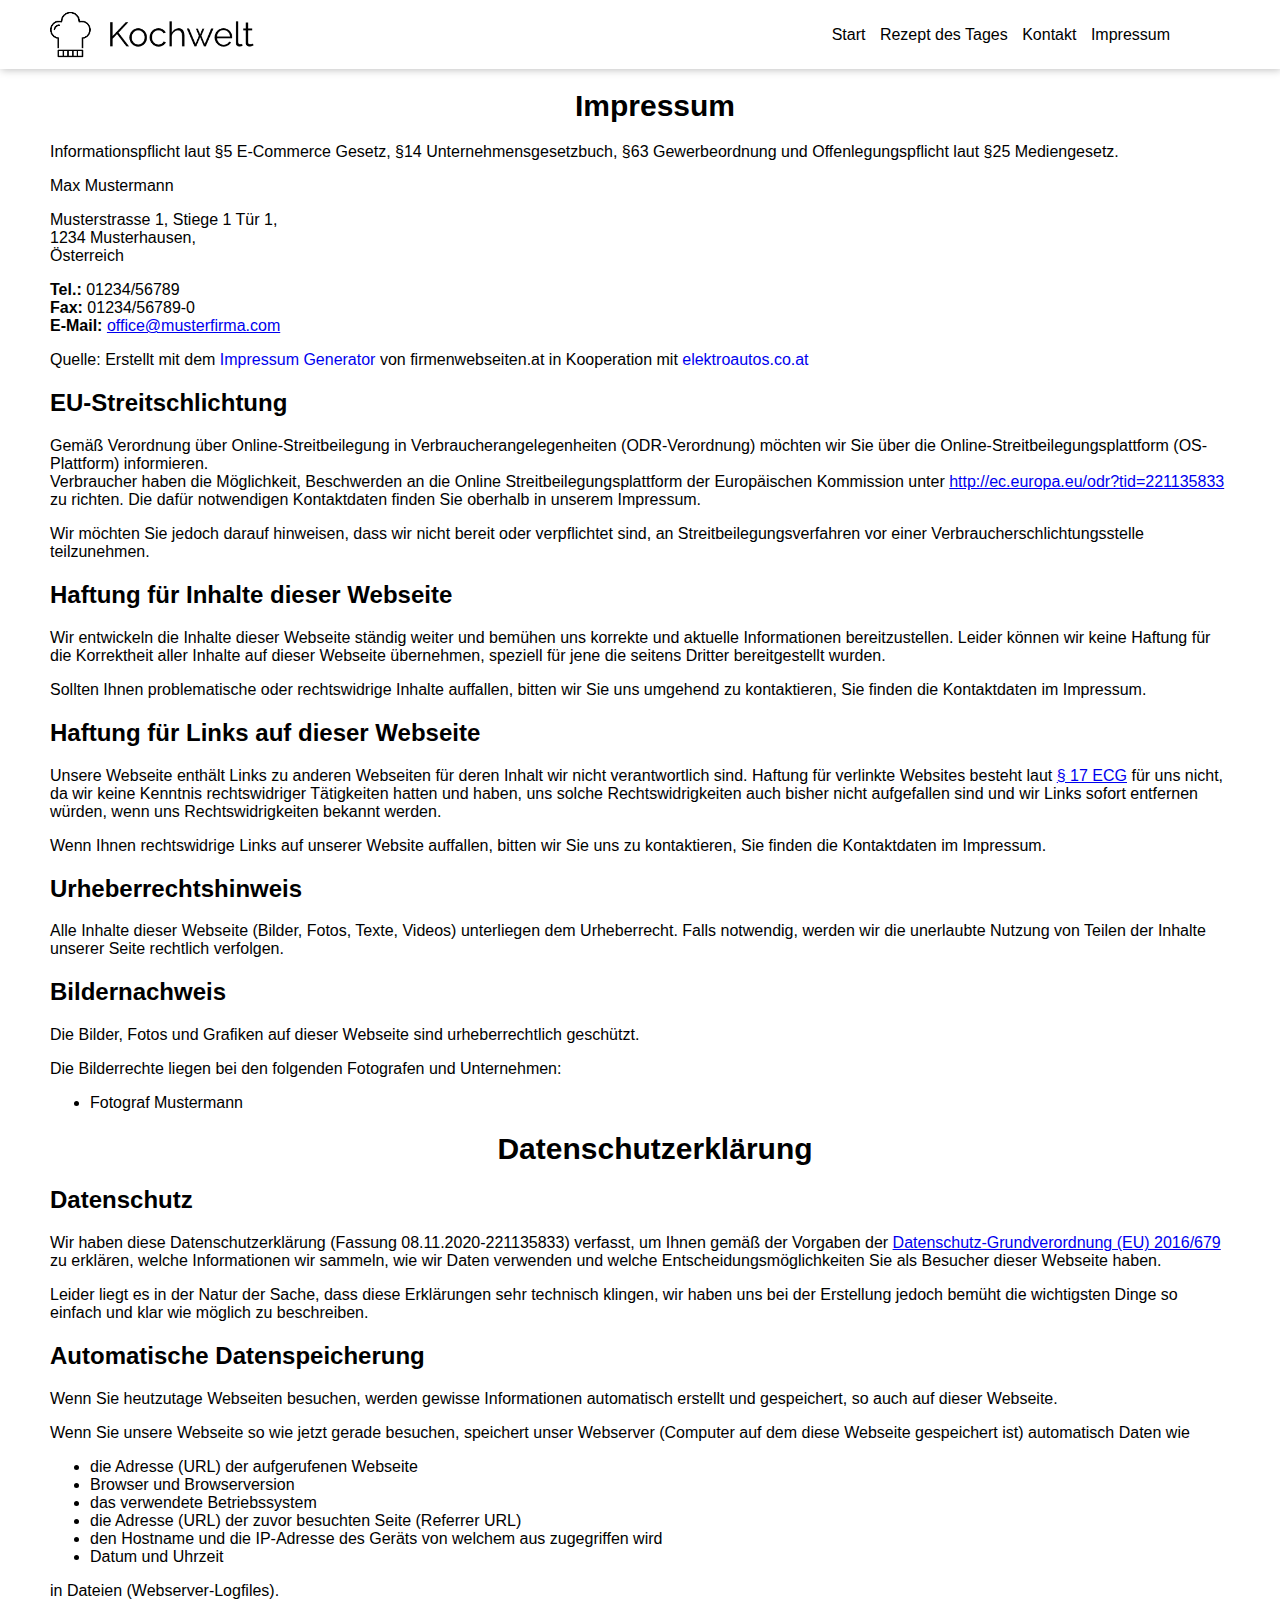
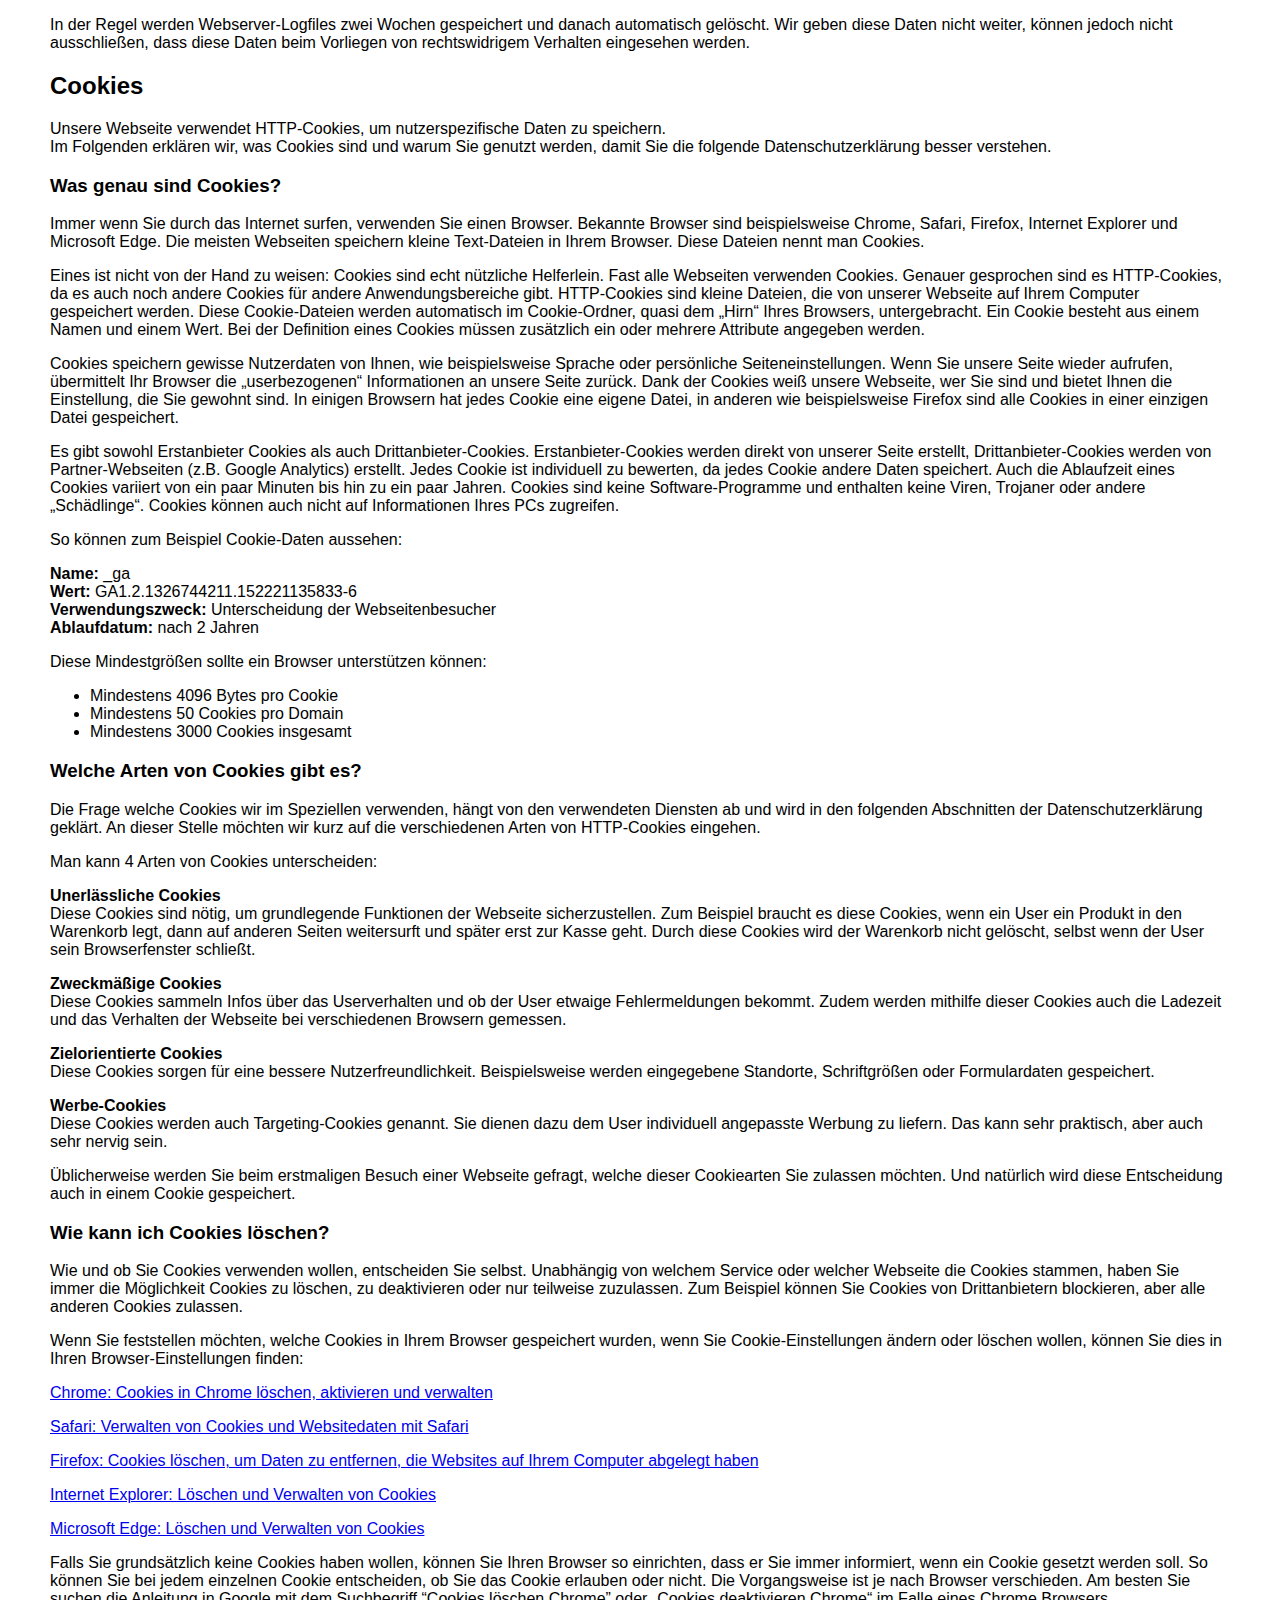
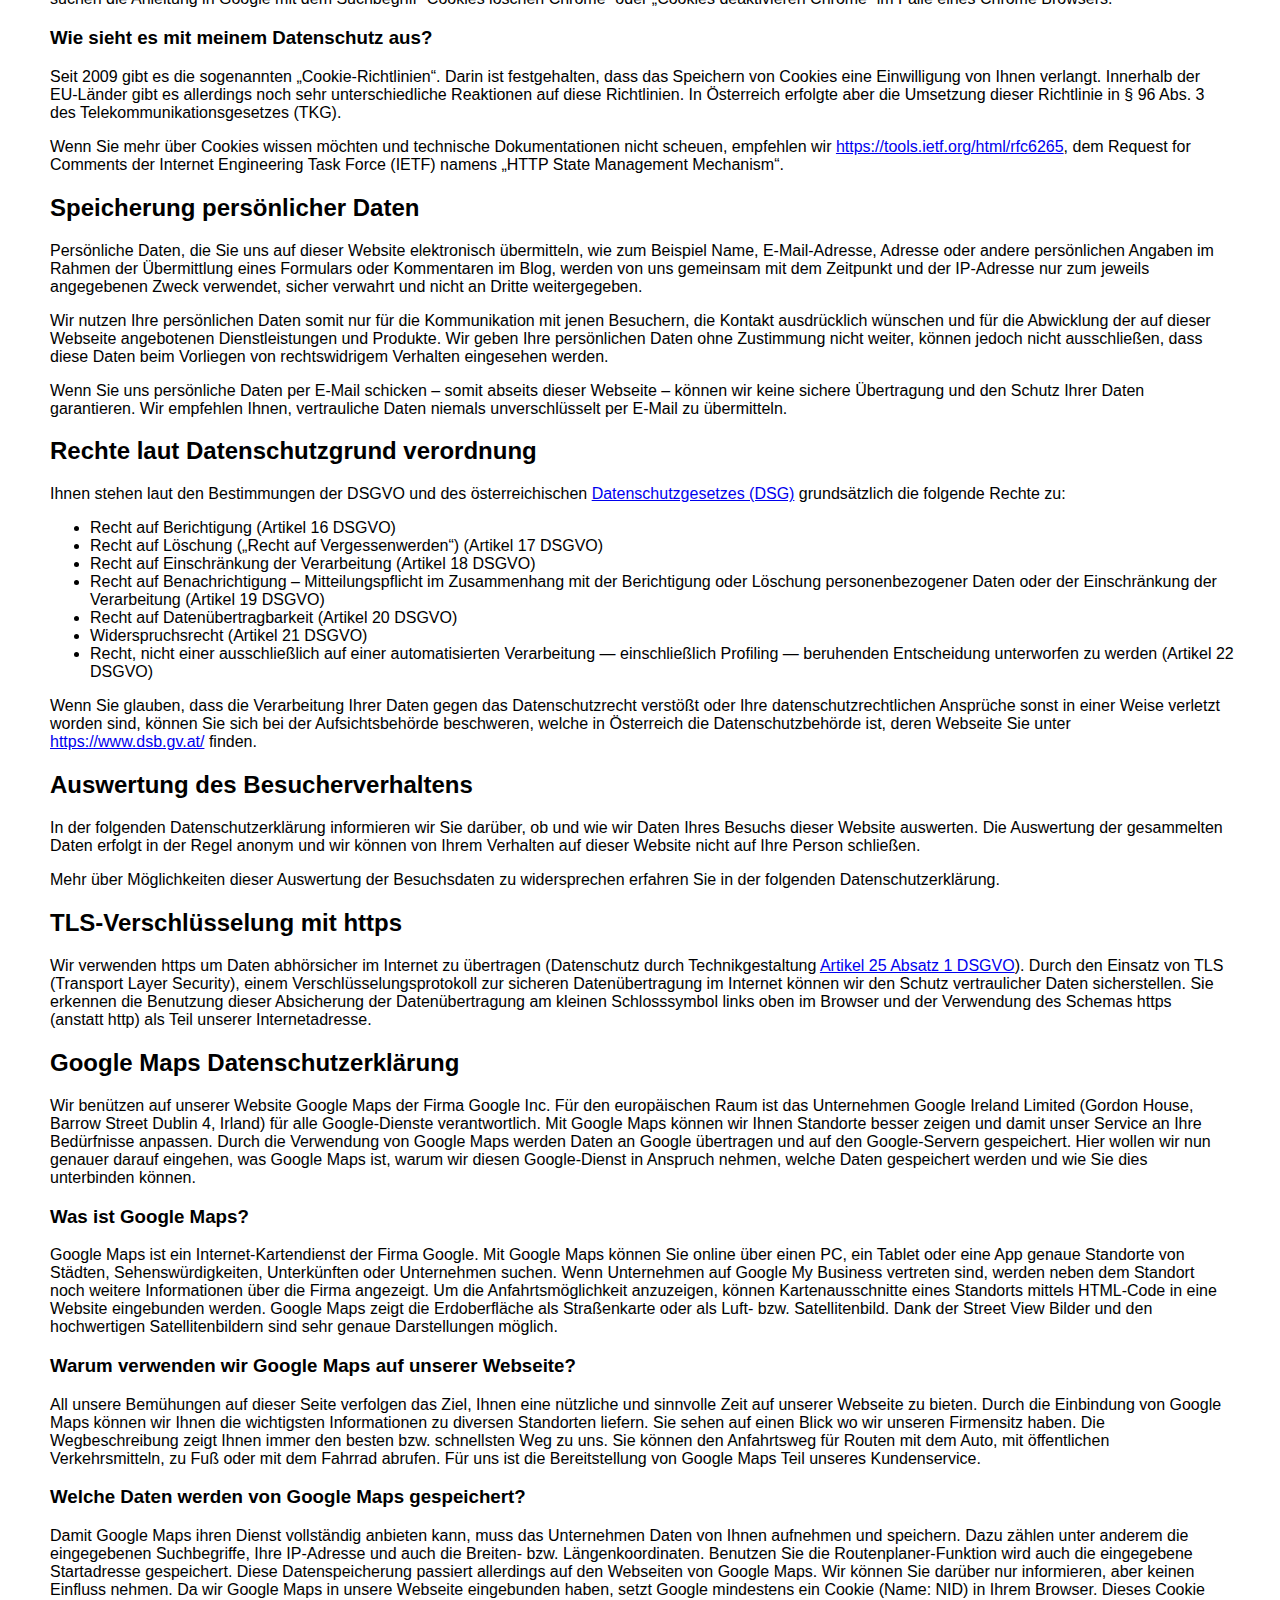
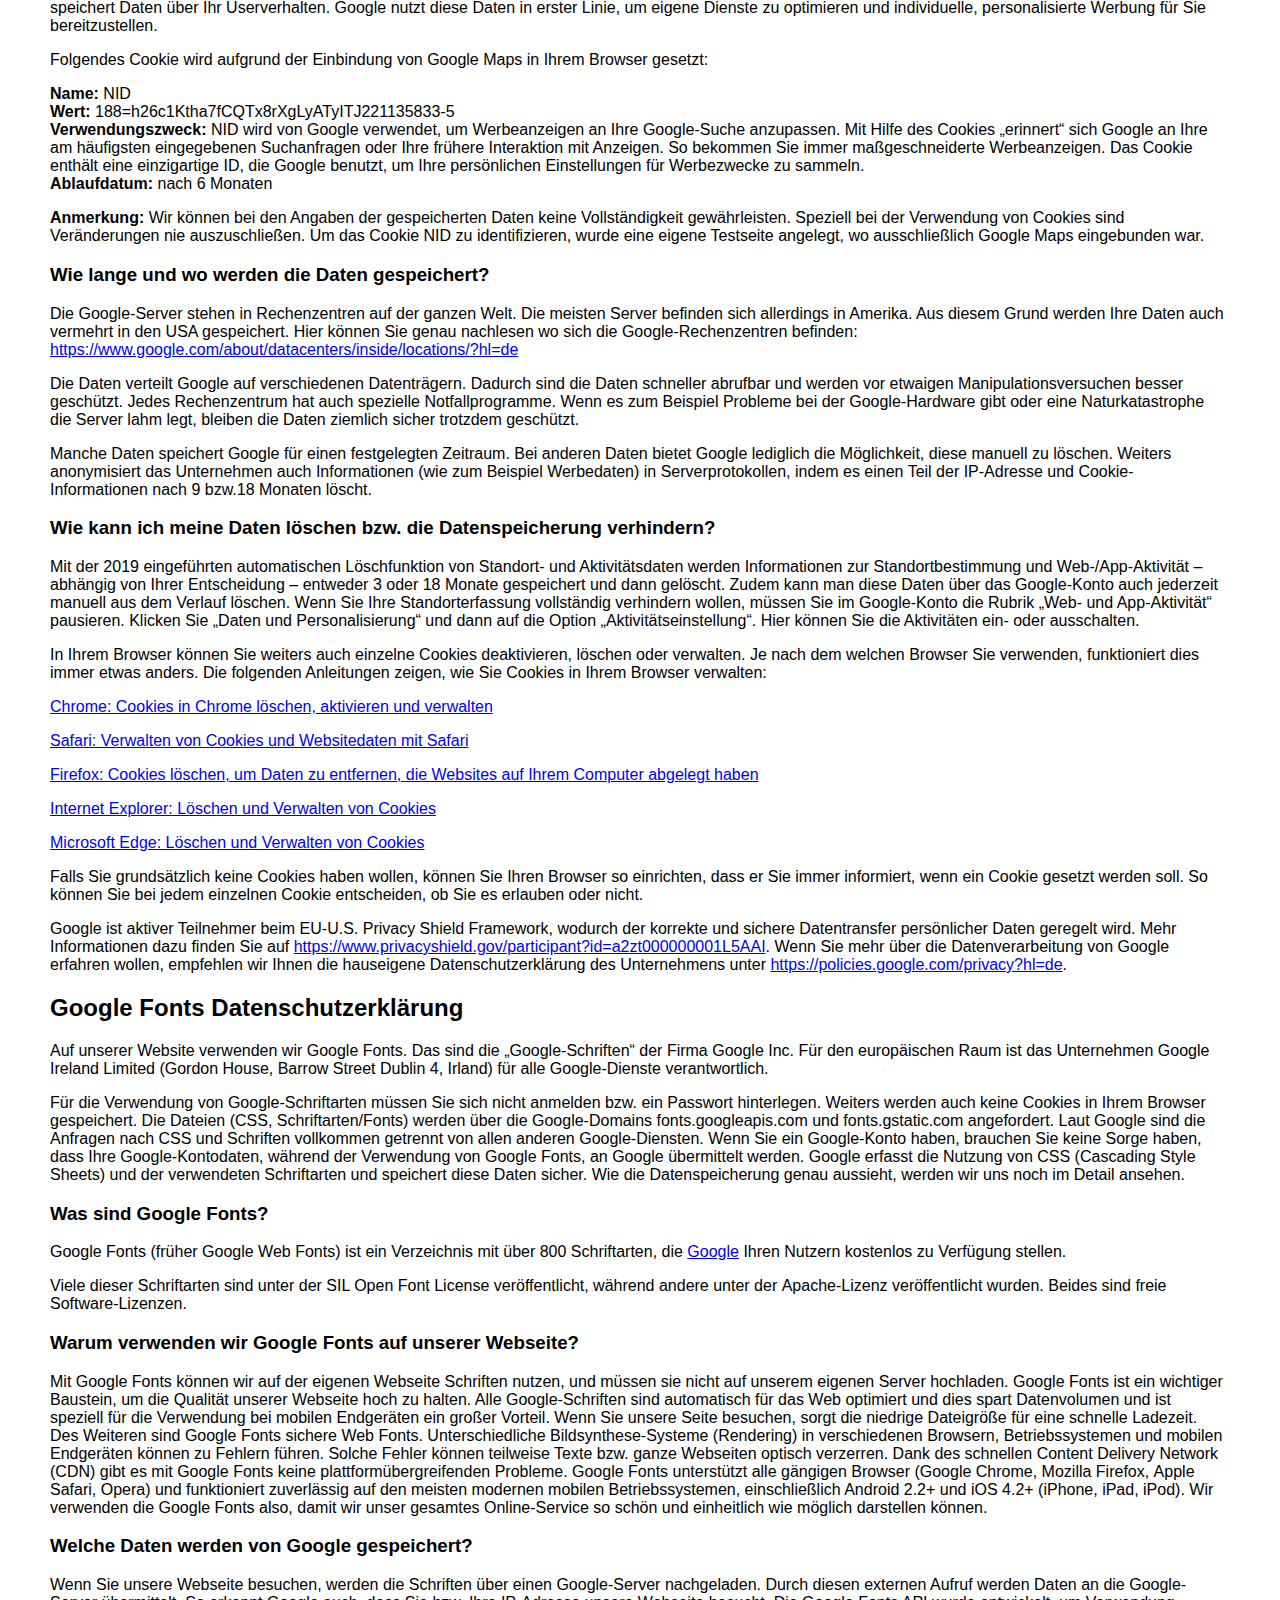
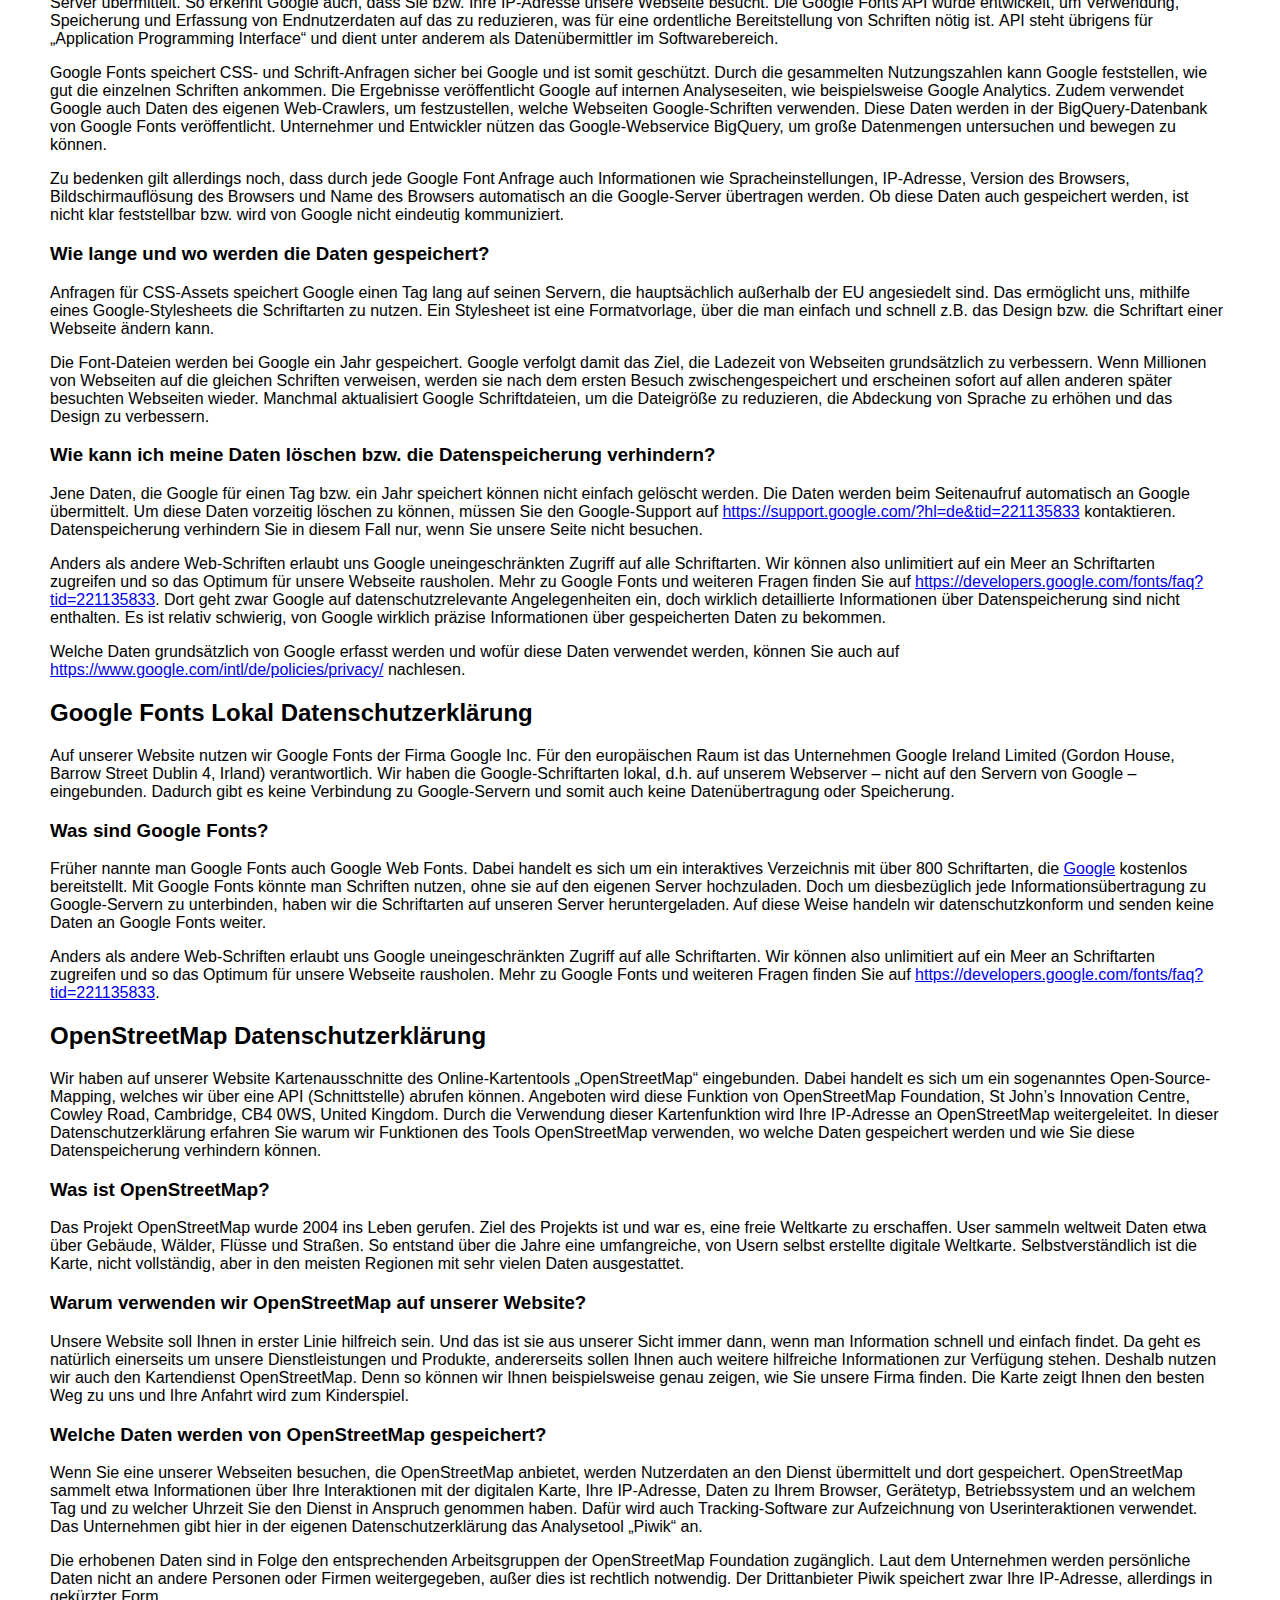
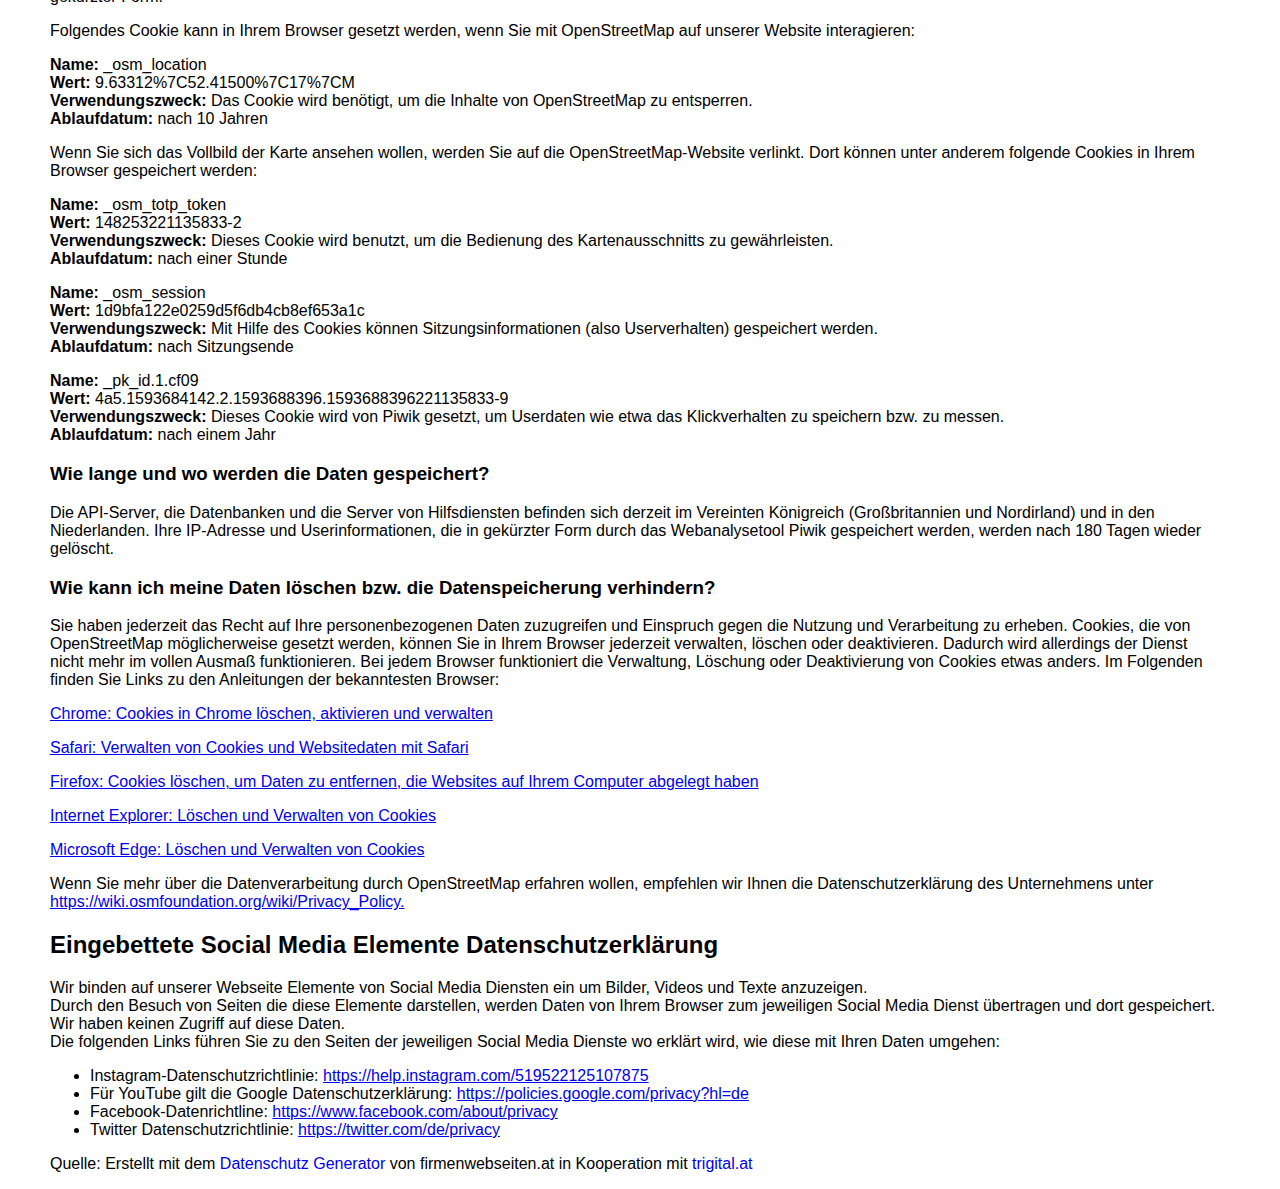
==== commit 12508ef2: "Responsive" ====
--- a/impressum.html
+++ b/impressum.html
@@ -19,6 +19,21 @@
             padding-left: 50px;
             padding-right: 20px;
         }
+        @media(max-width: 800px) {
+            
+            .impressum1 {
+    padding-left: 20px;
+    padding-right: 20px;
+            
+            }
+            h1 {
+                font-size: 1.1em;
+            }
+            h2 {
+                font-size: 1.1em;
+            }
+
+        }
     </style>
 
 </head>
@@ -30,7 +45,7 @@
         <div class="overlay-menu" id="menu">
             <a href="index.html">Start</a>
             <a href="rezeptdestages.html">Rezept des Tages</a>
-            <a onclick="buttonClose()" href="#contact">Kontakt</a>
+            <a onclick="buttonClose()" href="send_mail.html">Kontakt</a>
             <a onclick="buttonClose()" href="impressum.html">Impressum</a>
 
             <button onclick="buttonClose()" class="close-button">
@@ -44,7 +59,7 @@
             <div class="menu-links">
                 <a href="index.html">Start</a>
                 <a href="rezeptdestages.html">Rezept des Tages</a>
-                <a href="#contact">Kontakt</a>
+                <a href="send_mail.html">Kontakt</a>
                 <a href="impressum.html">Impressum</a>
             </div>
         </div>
@@ -158,7 +173,7 @@
     <p>Persönliche Daten, die Sie uns auf dieser Website elektronisch übermitteln, wie zum Beispiel Name, E-Mail-Adresse, Adresse oder andere persönlichen Angaben im Rahmen der Übermittlung eines Formulars oder Kommentaren im Blog, werden von uns gemeinsam mit dem Zeitpunkt und der IP-Adresse nur zum jeweils angegebenen Zweck verwendet, sicher verwahrt und nicht an Dritte weitergegeben.</p>
     <p>Wir nutzen Ihre persönlichen Daten somit nur für die Kommunikation mit jenen Besuchern, die Kontakt ausdrücklich wünschen und für die Abwicklung der auf dieser Webseite angebotenen Dienstleistungen und Produkte. Wir geben Ihre persönlichen Daten ohne Zustimmung nicht weiter, können jedoch nicht ausschließen, dass diese Daten beim Vorliegen von rechtswidrigem Verhalten eingesehen werden.</p>
     <p>Wenn Sie uns persönliche Daten per E-Mail schicken – somit abseits dieser Webseite – können wir keine sichere Übertragung und den Schutz Ihrer Daten garantieren. Wir empfehlen Ihnen, vertrauliche Daten niemals unverschlüsselt per E-Mail zu übermitteln.</p>
-    <h2 class="adsimple-221135833">Rechte laut Datenschutzgrundverordnung</h2>
+    <h2 class="adsimple-221135833">Rechte laut Datenschutzgrund verordnung</h2>
     <p>Ihnen stehen laut den Bestimmungen der DSGVO und des österreichischen <a class="adsimple-221135833" href="https://www.ris.bka.gv.at/GeltendeFassung.wxe?Abfrage=Bundesnormen&Gesetzesnummer=10001597&tid=221135833" target="_blank" rel="noopener noreferrer nofollow" class="external">Datenschutzgesetzes (DSG)</a> grundsätzlich die folgende Rechte zu:</p>
     <ul class="adsimple-221135833">
     <li class="adsimple-221135833">Recht auf Berichtigung (Artikel 16 DSGVO)</li>
--- a/footer-menu.css
+++ b/footer-menu.css
@@ -88,12 +88,14 @@
 @media(max-width: 800px) {
     body {
         overflow-x: hidden;
+        width: 100vw;
     }
     .menu {
-        width: auto;
+        width: 100%;
+        padding-left: 20px;
     }
     .menu img {
-        width: 400px;
+        width: 200px;
     }
     .menu-links a {
         display: none;
@@ -106,9 +108,9 @@
     }
     .menu-bar {
         position: absolute;
-        width: 50px;
-        right: 50px;
-        top: 32px;
+        width: 40px;
+        right: 20px;
+        top: 7px;
         cursor: pointer;
     }
     .overlay-menu {
@@ -159,24 +161,32 @@
         margin-top: 50px;
     }
     .contact {
-        font-size: 30px;
+        font-size: 15px;
         margin-top: -3px;
+        padding-left: 20px;
     }
     .contact2 {
         font-size: 30px;
         margin-top: 450vh;
         margin-left: 20px;
     }
+    .logo {
+        margin-left: 20px;
+    }
     .logo img {
-        width: 60px;
+        width: 50px;
     }
     .footer-socia-media img {
-        width: 70px;
-        height: 70px;
+        width: 50px;
+        height: 50px;
+        margin-right: 5px;
+    }
+    .footer-socia-media {
+        margin-right: 20px;
     }
     .impressum {
         min-height: 30px;
-        font-size: 8px;
+        font-size: 4.8px;
         margin-top: -3px;
     }
     .overflow-hidden {
--- a/kochwelt.css
+++ b/kochwelt.css
@@ -217,18 +217,19 @@
         position: absolute;
     }
     .bg1 {
+        margin-top: 30px;
         flex-direction: column;
         padding: 0px !important;
         align-items: center;
     }
     .main-img {
-        width: 550px;
+        width: 328px;
     }
     .main-text {
         text-align: center;
-        margin-left: 50px;
-        margin-right: 50px;
-        font-size: 1em;
+        margin-left: 20px;
+        margin-right: 20px;
+        font-size: 0.8em;
         align-items: center;
         margin-top: 0px;
     }
@@ -240,9 +241,10 @@
     }
     h1 {
         font-family: 'Raleway', sans-serif;
-        font-size: 1.6em;
+        font-size: 34px;
         justify-content: center;
         display: flex;
+        text-align: center;
     }
     button {
         background-color: #9bb60b;
@@ -251,12 +253,26 @@
         padding-left: 20px;
         padding-right: 20px;
         margin-top: 30px;
-        font-size: 1.2em;
+        font-size: 0.8em;
         cursor: pointer;
         border: none;
     }
+
+    .text-center {
+        padding-top: 18px;
+    }
+
     .bg2 {
         margin-top: 50px;
+    }
+
+    .slider-container {
+        margin-top: -38px;
+        height: 310px;
+    }
+
+    p {
+        font-size: 0.8em;
     }
     .img-bg2 {
         display: flex;
@@ -288,6 +304,7 @@
     .bg3 {
         margin-right: 30px;
         margin-left: 30px;
+
     }
     .text-bg3 a {
         color: black;
@@ -308,7 +325,7 @@
         margin-right: 0px !important;
     }
     .bg3 img {
-        width: 550px;
+        width: 300px;
         object-fit: cover;
         border-radius: 10px;
         margin-bottom: 0px !important;
